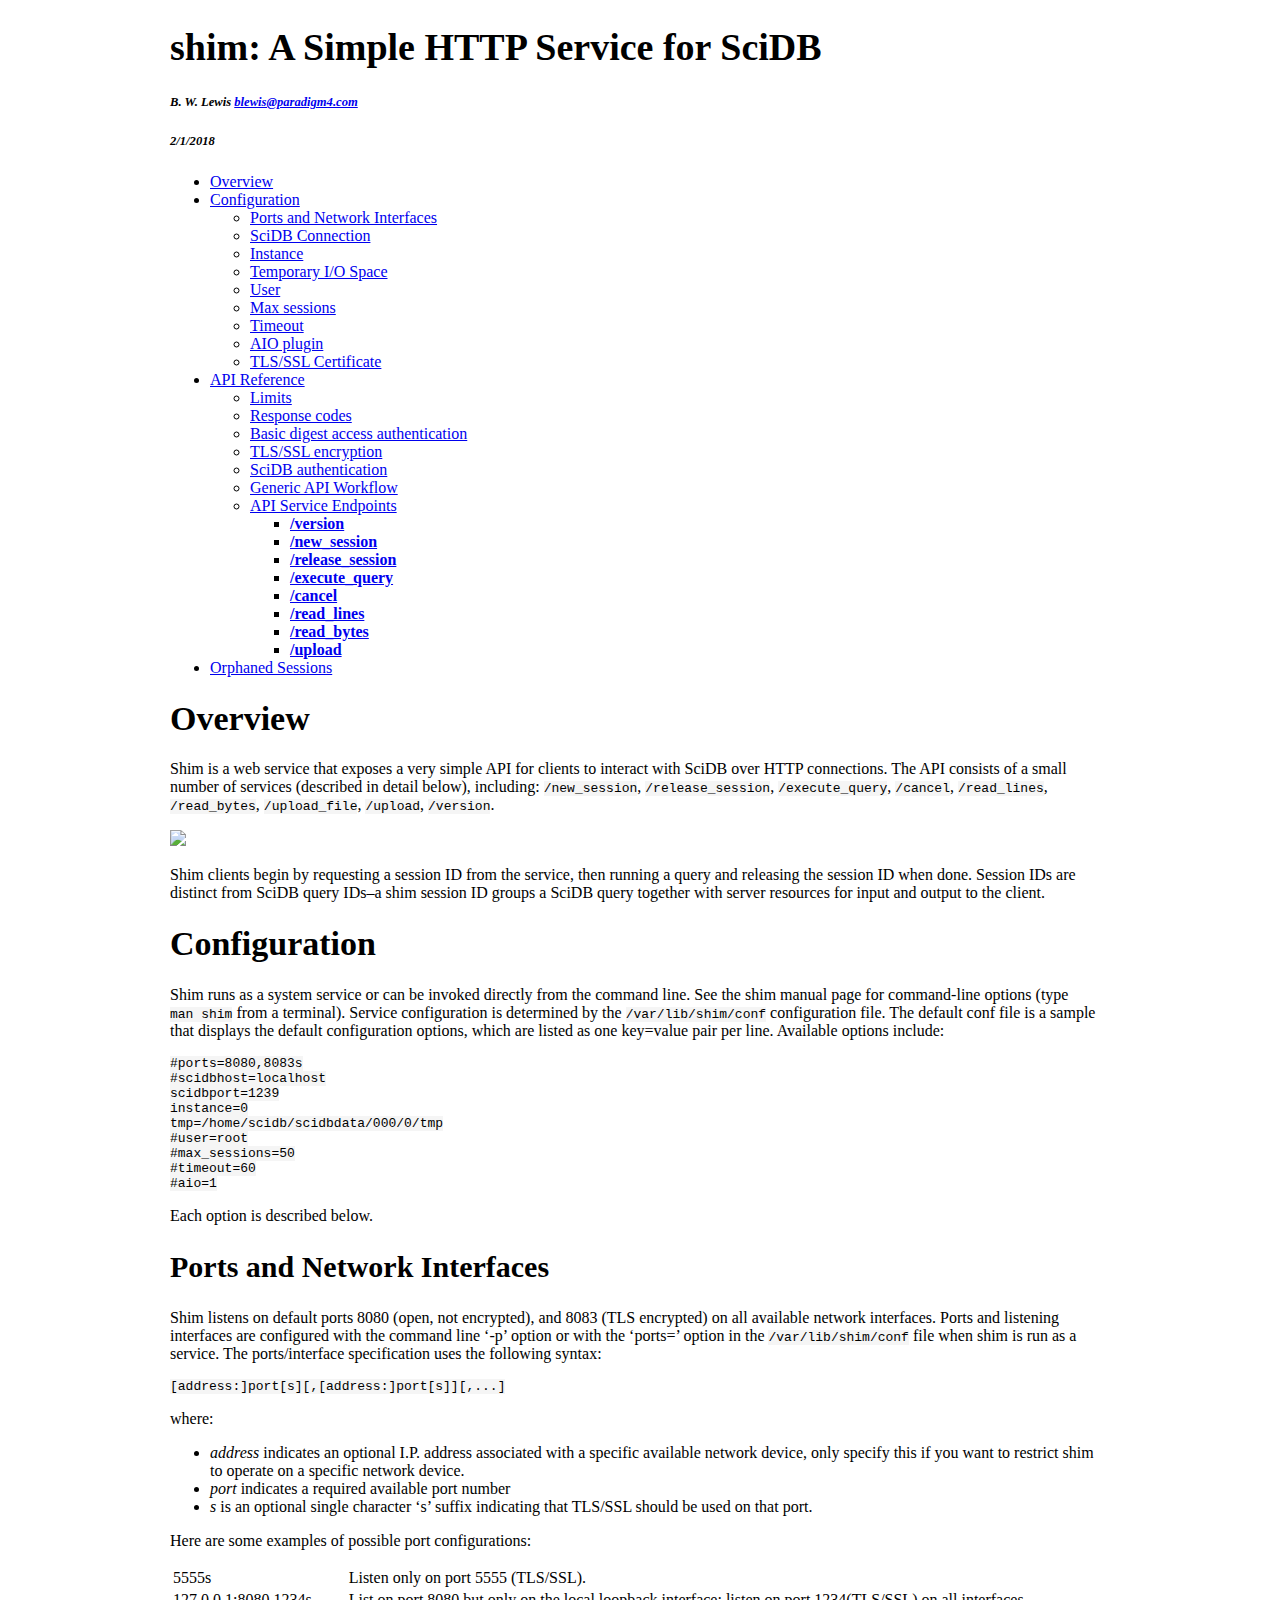
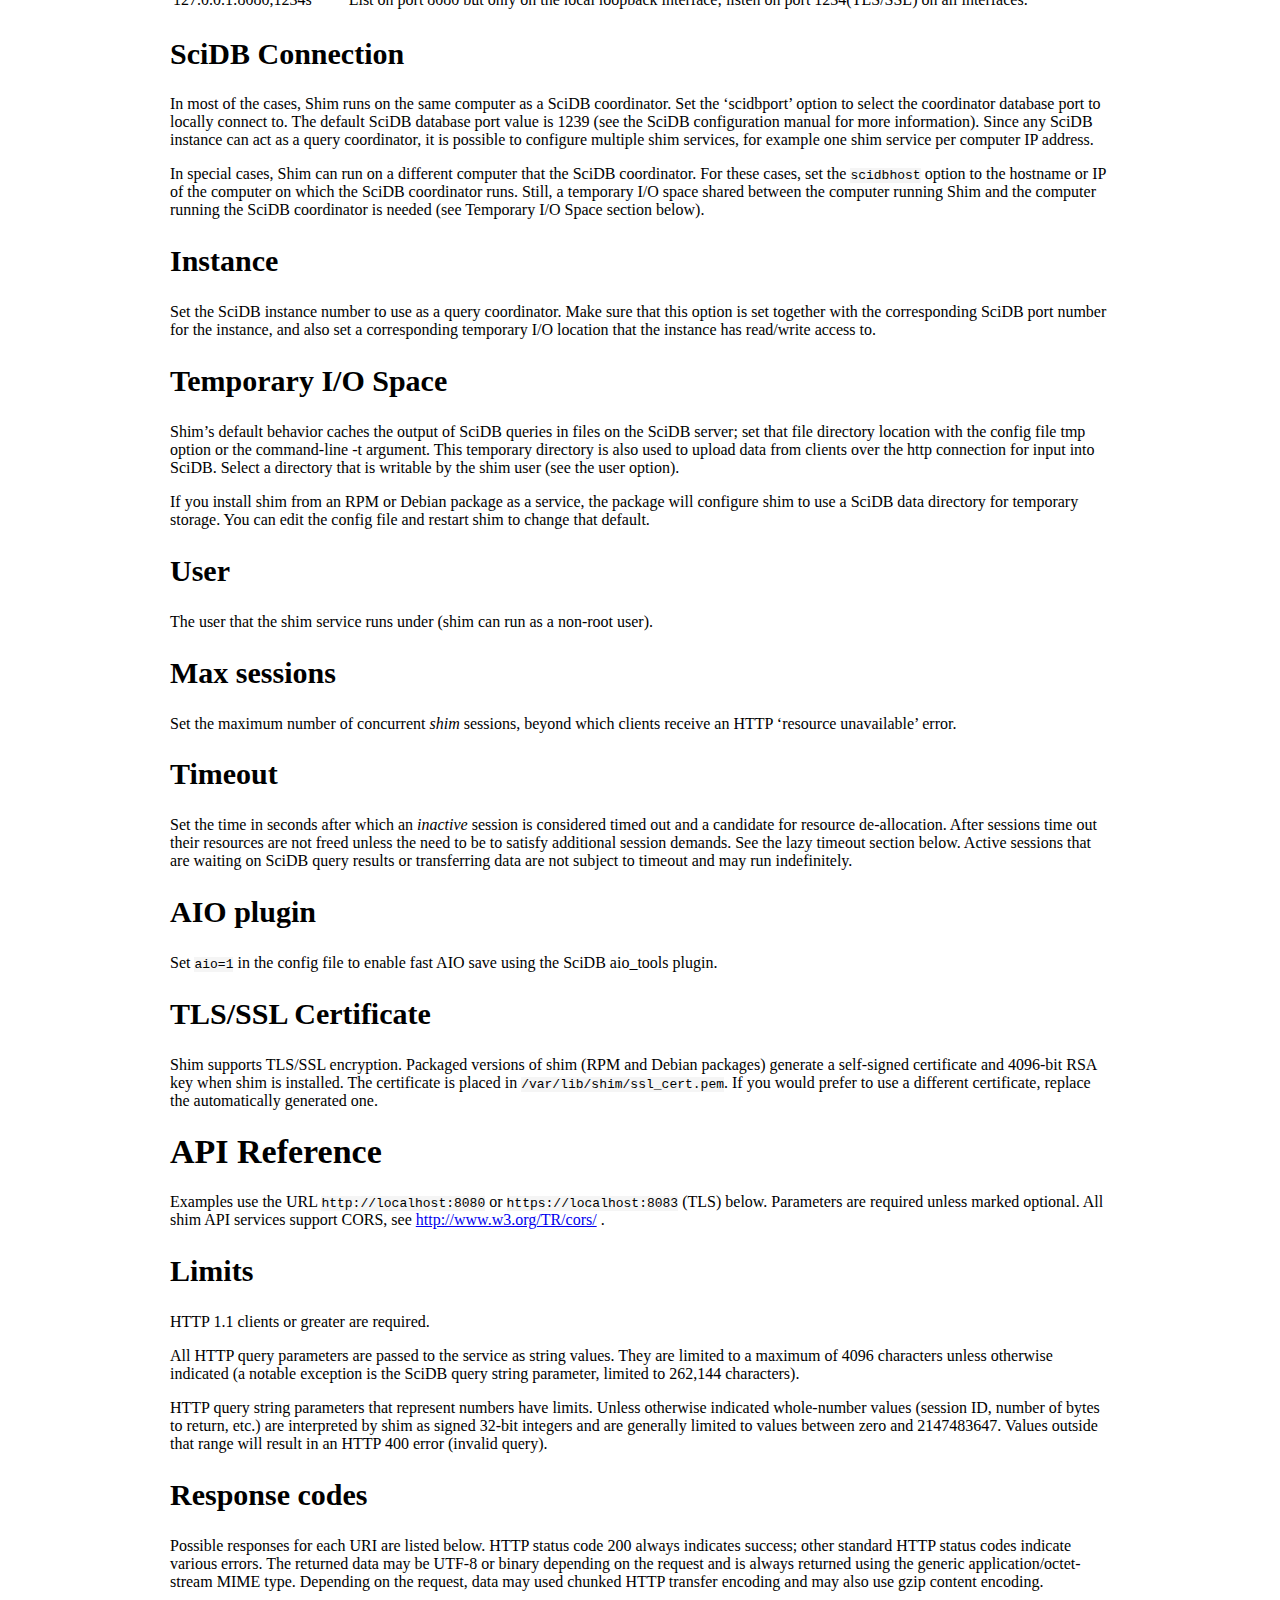
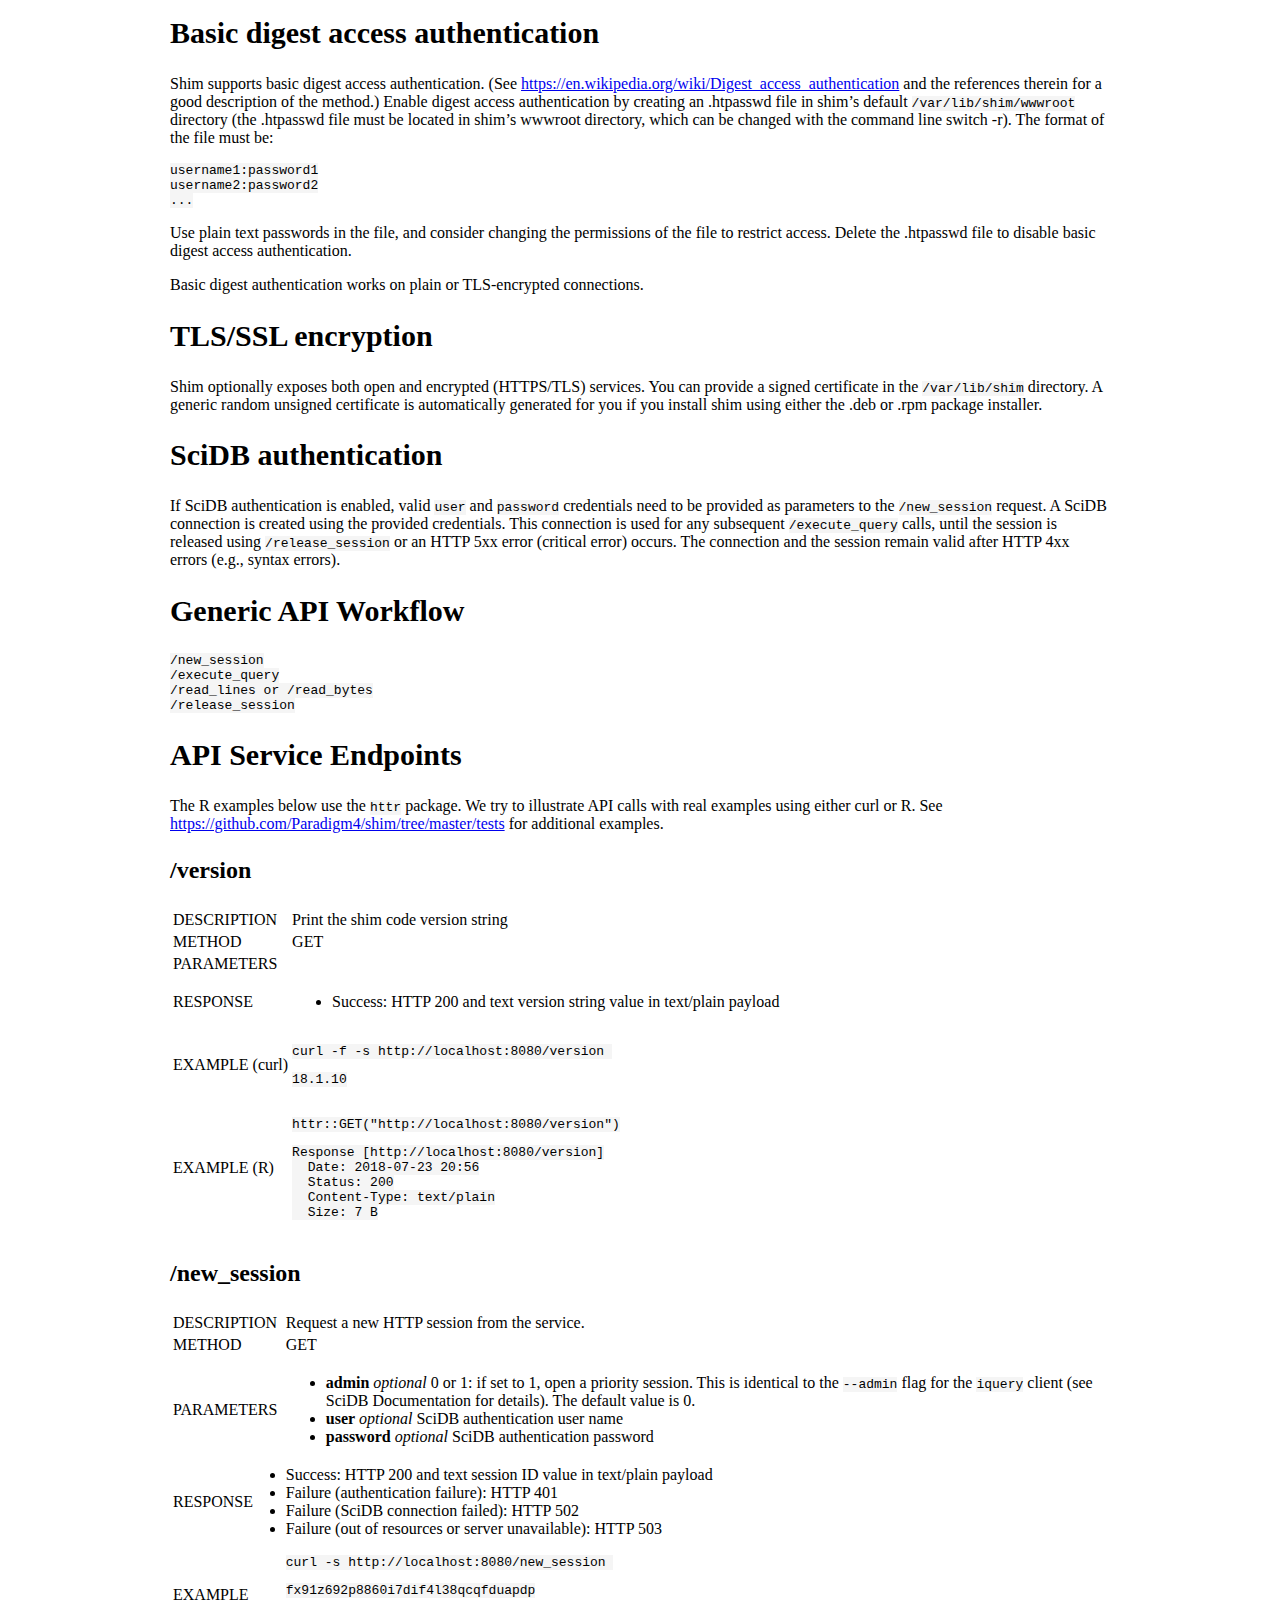
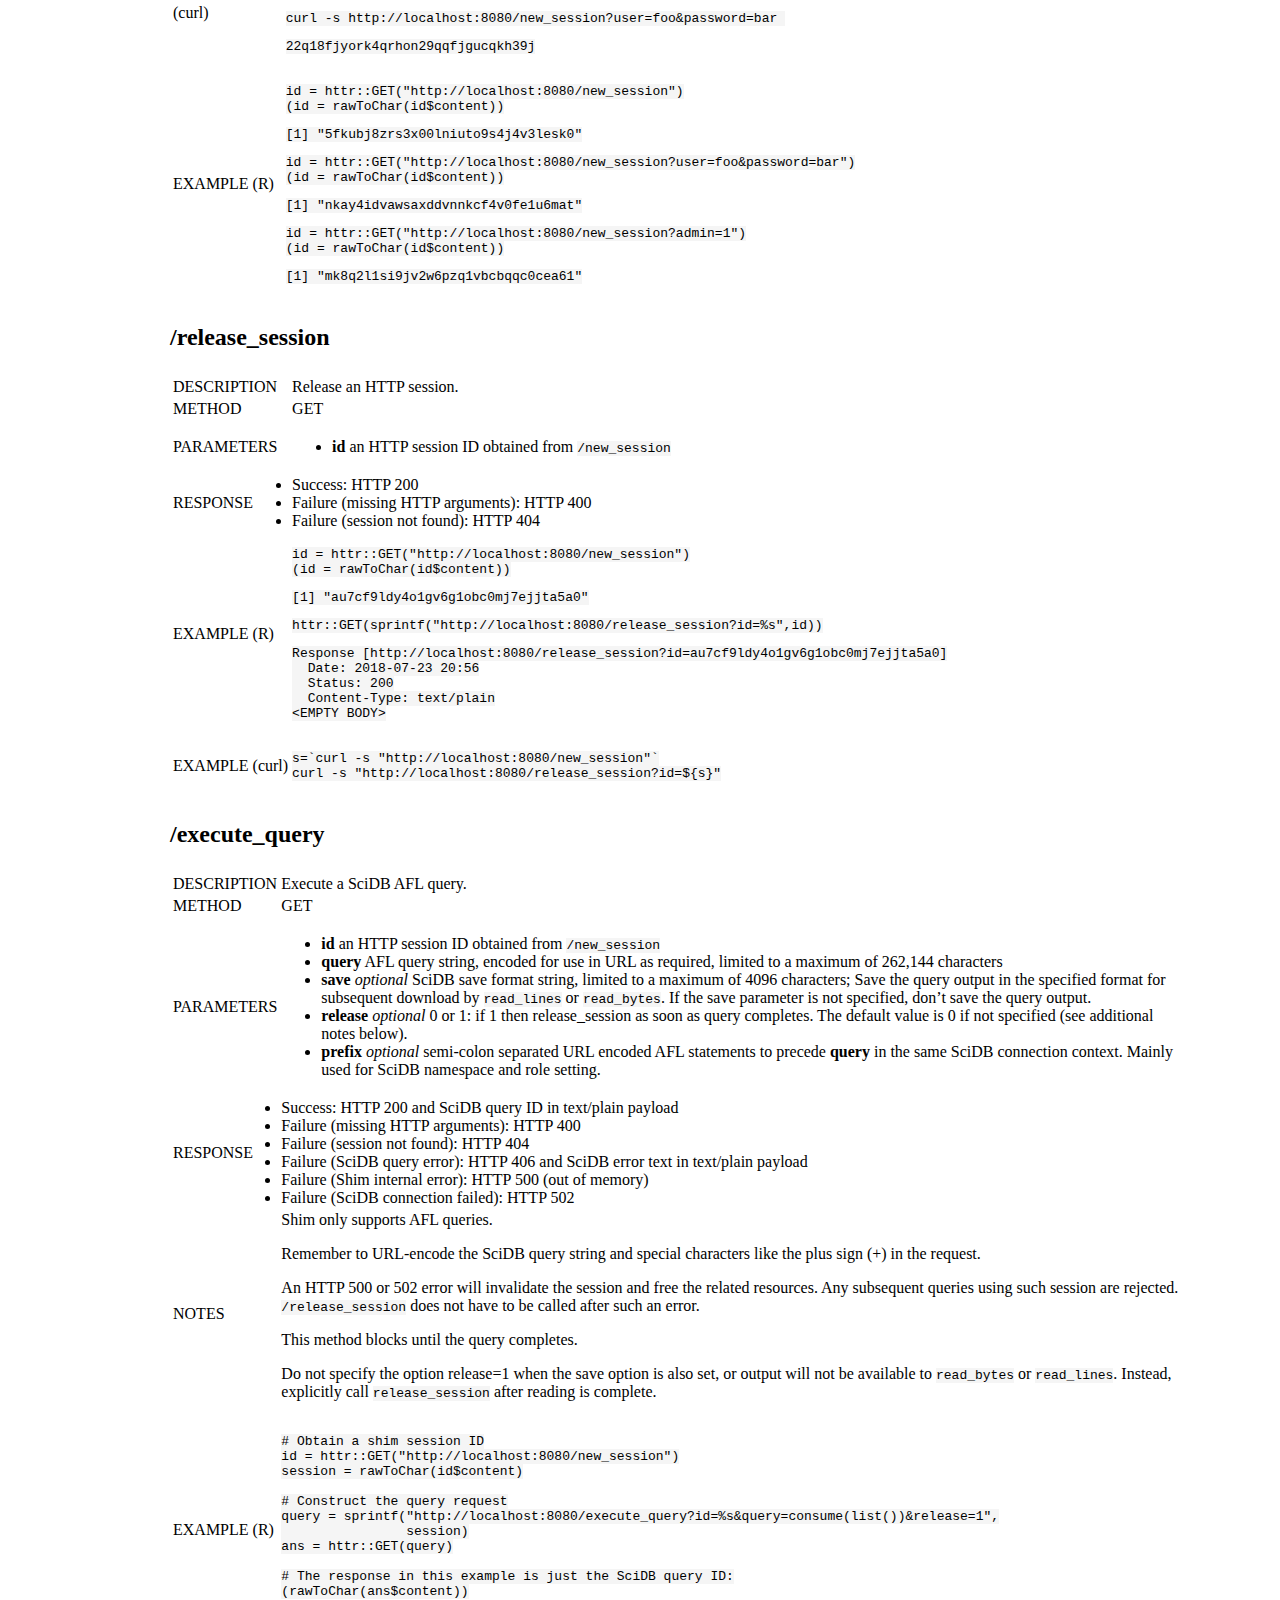
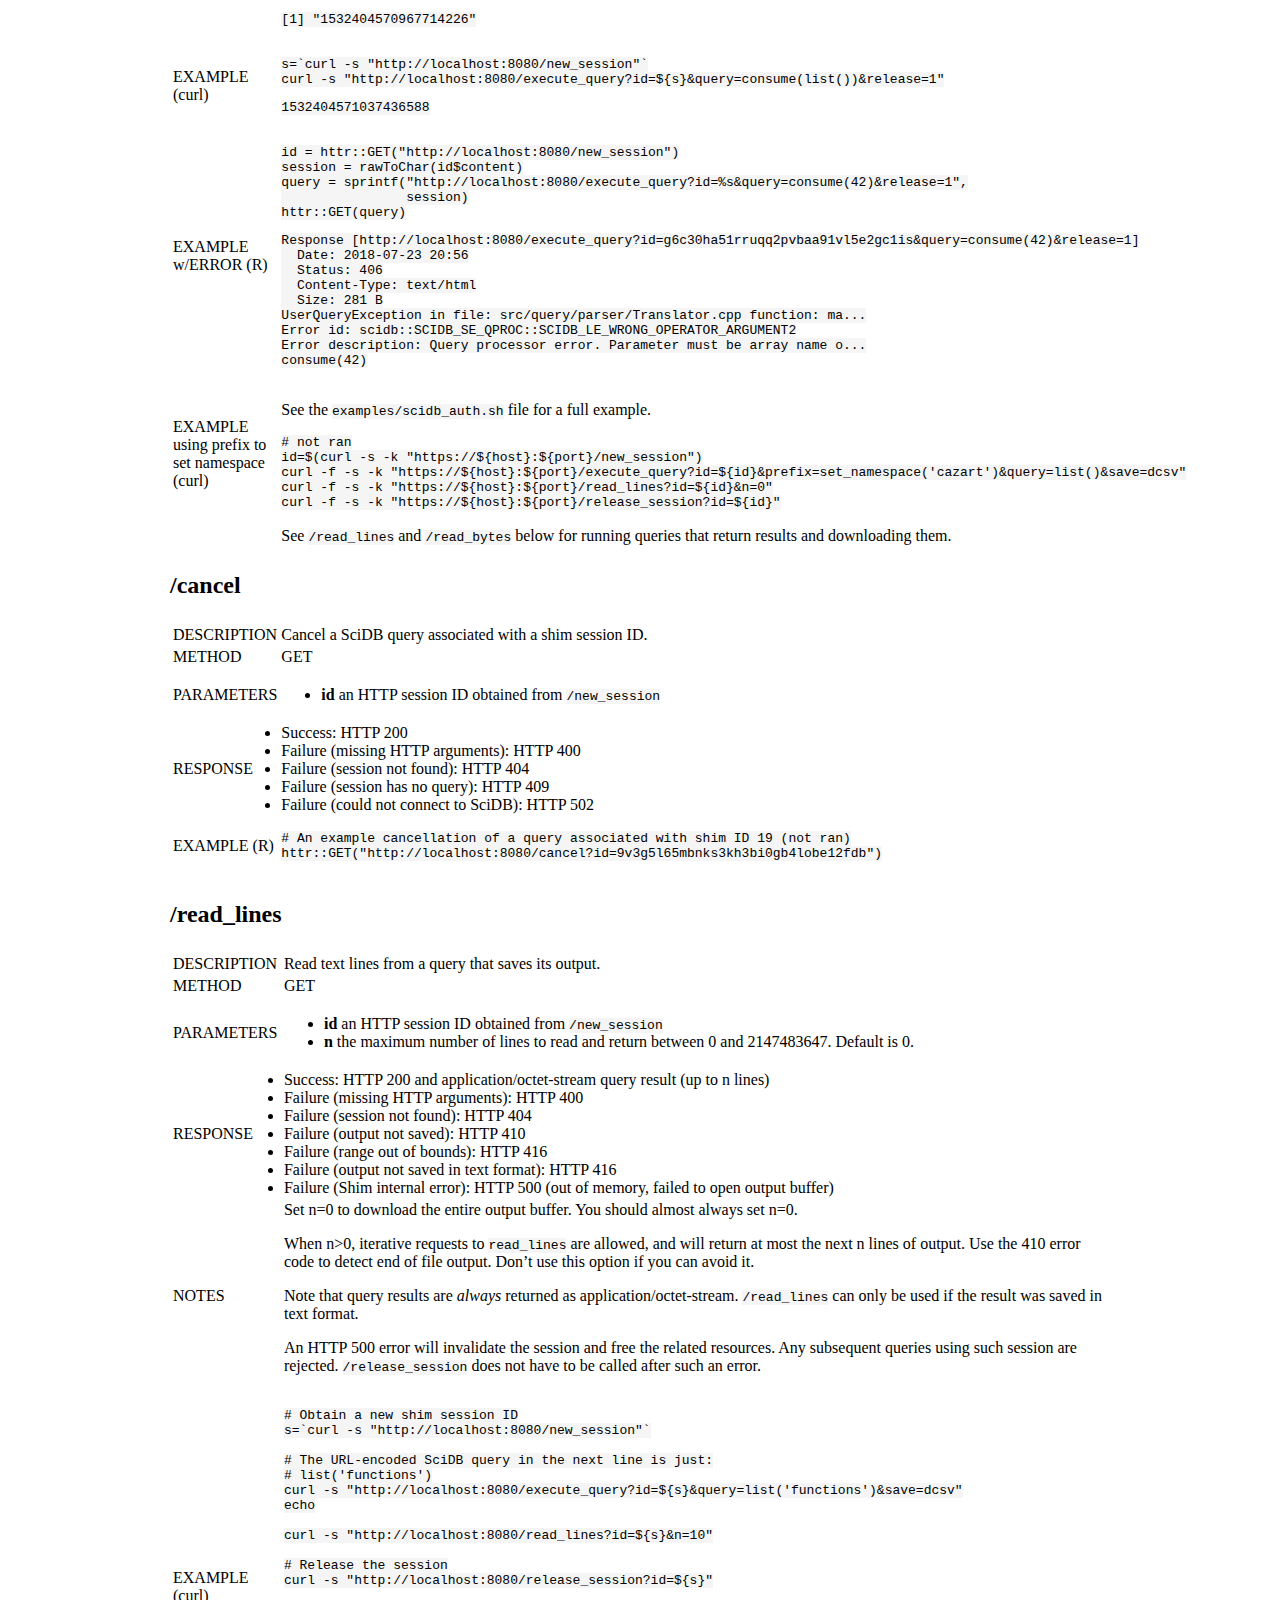
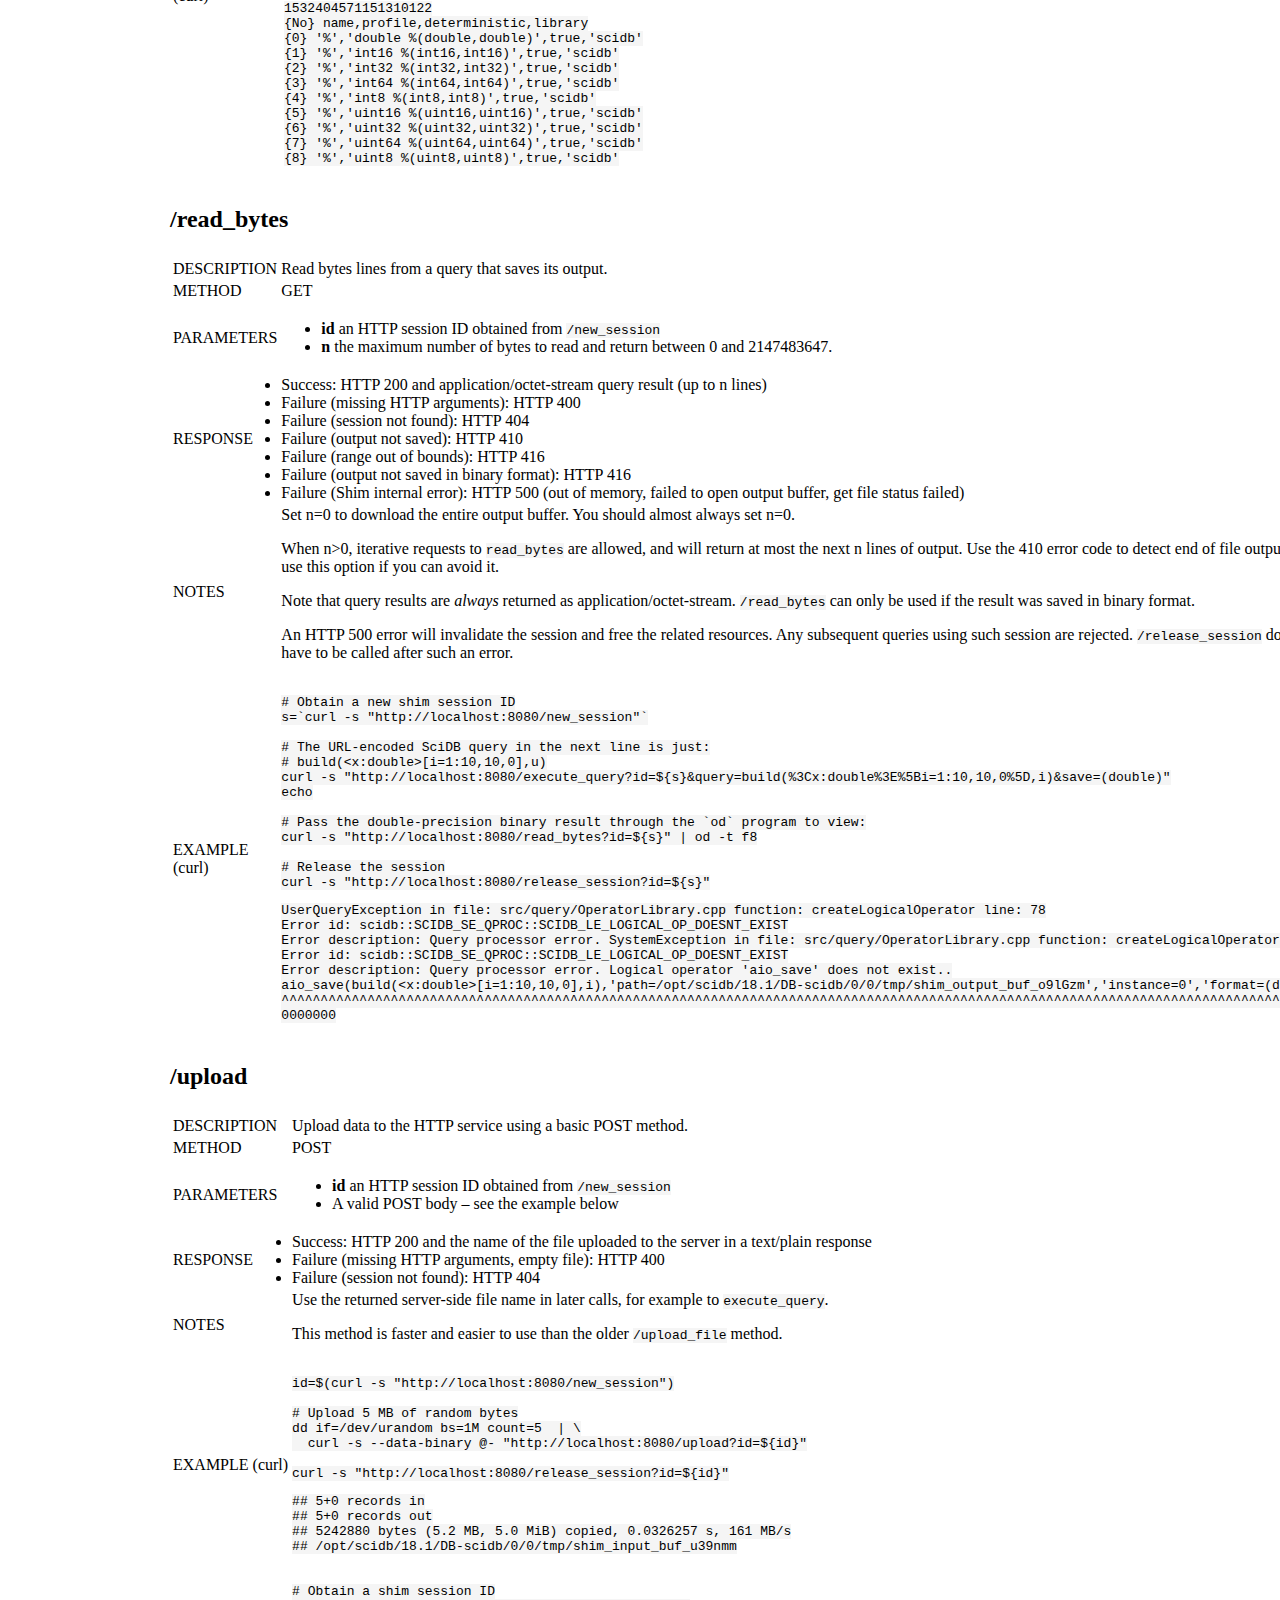
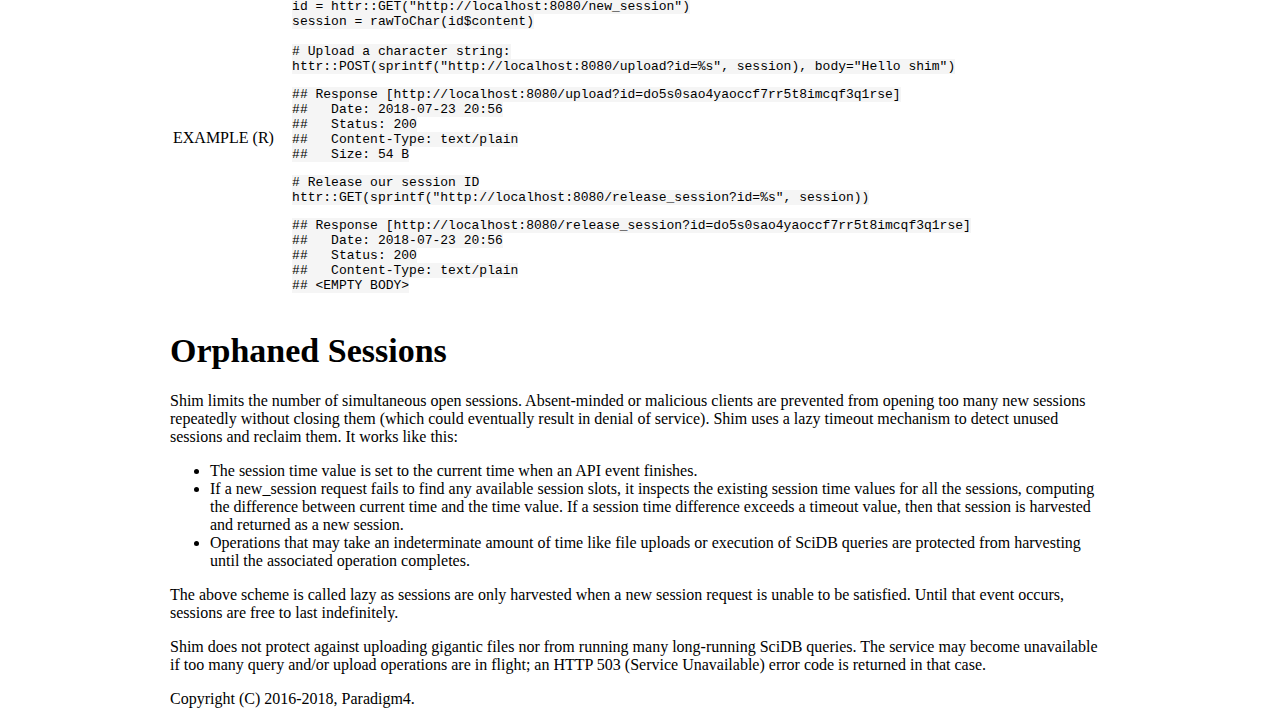
==== docs/help.html @ 9c177920 "Make formatting consistent - regenerate docs" ====
<!DOCTYPE html>

<html xmlns="http://www.w3.org/1999/xhtml">

<head>

<meta charset="utf-8" />
<meta http-equiv="Content-Type" content="text/html; charset=utf-8" />
<meta name="generator" content="pandoc" />




<title>shim: A Simple HTTP Service for SciDB</title>

<script src="help_files/jquery-1.11.3/jquery.min.js"></script>
<meta name="viewport" content="width=device-width, initial-scale=1" />
<link href="help_files/bootstrap-3.3.5/css/bootstrap.min.css" rel="stylesheet" />
<script src="help_files/bootstrap-3.3.5/js/bootstrap.min.js"></script>
<script src="help_files/bootstrap-3.3.5/shim/html5shiv.min.js"></script>
<script src="help_files/bootstrap-3.3.5/shim/respond.min.js"></script>
<script src="help_files/navigation-1.1/tabsets.js"></script>
<link href="help_files/highlightjs-9.12.0/default.css" rel="stylesheet" />
<script src="help_files/highlightjs-9.12.0/highlight.js"></script>

<style type="text/css">code{white-space: pre;}</style>
<style type="text/css">
  pre:not([class]) {
    background-color: white;
  }
</style>
<script type="text/javascript">
if (window.hljs) {
  hljs.configure({languages: []});
  hljs.initHighlightingOnLoad();
  if (document.readyState && document.readyState === "complete") {
    window.setTimeout(function() { hljs.initHighlighting(); }, 0);
  }
}
</script>



<style type="text/css">
h1 {
  font-size: 34px;
}
h1.title {
  font-size: 38px;
}
h2 {
  font-size: 30px;
}
h3 {
  font-size: 24px;
}
h4 {
  font-size: 18px;
}
h5 {
  font-size: 16px;
}
h6 {
  font-size: 12px;
}
.table th:not([align]) {
  text-align: left;
}
</style>

<link rel="stylesheet" href="shimstyle.css" type="text/css" />

</head>

<body>

<style type = "text/css">
.main-container {
  max-width: 940px;
  margin-left: auto;
  margin-right: auto;
}
code {
  color: inherit;
  background-color: rgba(0, 0, 0, 0.04);
}
img {
  max-width:100%;
  height: auto;
}
.tabbed-pane {
  padding-top: 12px;
}
.html-widget {
  margin-bottom: 20px;
}
button.code-folding-btn:focus {
  outline: none;
}
</style>



<div class="container-fluid main-container">

<!-- tabsets -->
<script>
$(document).ready(function () {
  window.buildTabsets("TOC");
});
</script>

<!-- code folding -->






<div class="fluid-row" id="header">



<h1 class="title toc-ignore">shim: A Simple HTTP Service for SciDB</h1>
<h4 class="author"><em><div style="font-size: 0.7em">
B. W. Lewis <a href="mailto:blewis@paradigm4.com">blewis@paradigm4.com</a>
</div></em></h4>
<h4 class="date"><em><div style="font-size: 0.7em">
2/1/2018
</div></em></h4>

</div>

<div id="TOC">
<ul>
<li><a href="#overview">Overview</a></li>
<li><a href="#configuration">Configuration</a><ul>
<li><a href="#ports-and-network-interfaces">Ports and Network Interfaces</a></li>
<li><a href="#scidb-connection">SciDB Connection</a></li>
<li><a href="#instance">Instance</a></li>
<li><a href="#temporary-io-space">Temporary I/O Space</a></li>
<li><a href="#user">User</a></li>
<li><a href="#max-sessions">Max sessions</a></li>
<li><a href="#timeout">Timeout</a></li>
<li><a href="#aio-plugin">AIO plugin</a></li>
<li><a href="#tlsssl-certificate">TLS/SSL Certificate</a></li>
</ul></li>
<li><a href="#api-reference">API Reference</a><ul>
<li><a href="#limits">Limits</a></li>
<li><a href="#response-codes">Response codes</a></li>
<li><a href="#basic-digest-access-authentication">Basic digest access authentication</a></li>
<li><a href="#tlsssl-encryption">TLS/SSL encryption</a></li>
<li><a href="#scidb-authentication">SciDB authentication</a></li>
<li><a href="#generic-api-workflow">Generic API Workflow</a></li>
<li><a href="#api-service-endpoints">API Service Endpoints</a><ul>
<li><a href="#version"><strong>/version</strong></a></li>
<li><a href="#new_session"><strong>/new_session</strong></a></li>
<li><a href="#release_session"><strong>/release_session</strong></a></li>
<li><a href="#execute_query"><strong>/execute_query</strong></a></li>
<li><a href="#cancel"><strong>/cancel</strong></a></li>
<li><a href="#read_lines"><strong>/read_lines</strong></a></li>
<li><a href="#read_bytes"><strong>/read_bytes</strong></a></li>
<li><a href="#upload"><strong>/upload</strong></a></li>
</ul></li>
</ul></li>
<li><a href="#orphaned-sessions">Orphaned Sessions</a></li>
</ul>
</div>

<div id="overview" class="section level1">
<h1>Overview</h1>
<p>Shim is a web service that exposes a very simple API for clients to interact with SciDB over HTTP connections. The API consists of a small number of services (described in detail below), including: <code>/new_session</code>, <code>/release_session</code>, <code>/execute_query</code>, <code>/cancel</code>, <code>/read_lines</code>, <code>/read_bytes</code>, <code>/upload_file</code>, <code>/upload</code>, <code>/version</code>.</p>
<p><img src="help_files/figure-html/unnamed-chunk-1-1.png" width="672" /></p>
<p>Shim clients begin by requesting a session ID from the service, then running a query and releasing the session ID when done. Session IDs are distinct from SciDB query IDs–a shim session ID groups a SciDB query together with server resources for input and output to the client.</p>
</div>
<div id="configuration" class="section level1">
<h1>Configuration</h1>
<p>Shim runs as a system service or can be invoked directly from the command line. See the shim manual page for command-line options (type <code>man shim</code> from a terminal). Service configuration is determined by the <code>/var/lib/shim/conf</code> configuration file. The default conf file is a sample that displays the default configuration options, which are listed as one key=value pair per line. Available options include:</p>
<pre><code>#ports=8080,8083s
#scidbhost=localhost
scidbport=1239
instance=0
tmp=/home/scidb/scidbdata/000/0/tmp
#user=root
#max_sessions=50
#timeout=60
#aio=1</code></pre>
<p>Each option is described below.</p>
<div id="ports-and-network-interfaces" class="section level2">
<h2>Ports and Network Interfaces</h2>
<p>Shim listens on default ports 8080 (open, not encrypted), and 8083 (TLS encrypted) on all available network interfaces. Ports and listening interfaces are configured with the command line ‘-p’ option or with the ‘ports=’ option in the <code>/var/lib/shim/conf</code> file when shim is run as a service. The ports/interface specification uses the following syntax:</p>
<pre><code>[address:]port[s][,[address:]port[s]][,...]</code></pre>
<p>where:</p>
<ul>
<li><em>address</em> indicates an optional I.P. address associated with a specific available network device, only specify this if you want to restrict shim to operate on a specific network device.</li>
<li><em>port</em> indicates a required available port number</li>
<li><em>s</em> is an optional single character ‘s’ suffix indicating that TLS/SSL should be used on that port.</li>
</ul>
<p>Here are some examples of possible port configurations:</p>
<table>
<tr>
<td>
5555s
<td style='padding-left:30px;'>
<td>
Listen only on port 5555 (TLS/SSL).
<tr>
<td>
127.0.0.1:8080,1234s
<td>
<td>
List on port 8080 but only on the local loopback interface; listen on port 1234(TLS/SSL) on all interfaces.
</table>
</div>
<div id="scidb-connection" class="section level2">
<h2>SciDB Connection</h2>
<p>In most of the cases, Shim runs on the same computer as a SciDB coordinator. Set the ‘scidbport’ option to select the coordinator database port to locally connect to. The default SciDB database port value is 1239 (see the SciDB configuration manual for more information). Since any SciDB instance can act as a query coordinator, it is possible to configure multiple shim services, for example one shim service per computer IP address.</p>
<p>In special cases, Shim can run on a different computer that the SciDB coordinator. For these cases, set the <code>scidbhost</code> option to the hostname or IP of the computer on which the SciDB coordinator runs. Still, a temporary I/O space shared between the computer running Shim and the computer running the SciDB coordinator is needed (see Temporary I/O Space section below).</p>
</div>
<div id="instance" class="section level2">
<h2>Instance</h2>
<p>Set the SciDB instance number to use as a query coordinator. Make sure that this option is set together with the corresponding SciDB port number for the instance, and also set a corresponding temporary I/O location that the instance has read/write access to.</p>
</div>
<div id="temporary-io-space" class="section level2">
<h2>Temporary I/O Space</h2>
<p>Shim’s default behavior caches the output of SciDB queries in files on the SciDB server; set that file directory location with the config file tmp option or the command-line -t argument. This temporary directory is also used to upload data from clients over the http connection for input into SciDB. Select a directory that is writable by the shim user (see the user option).</p>
<p>If you install shim from an RPM or Debian package as a service, the package will configure shim to use a SciDB data directory for temporary storage. You can edit the config file and restart shim to change that default.</p>
</div>
<div id="user" class="section level2">
<h2>User</h2>
<p>The user that the shim service runs under (shim can run as a non-root user).</p>
</div>
<div id="max-sessions" class="section level2">
<h2>Max sessions</h2>
<p>Set the maximum number of concurrent <em>shim</em> sessions, beyond which clients receive an HTTP ‘resource unavailable’ error.</p>
</div>
<div id="timeout" class="section level2">
<h2>Timeout</h2>
<p>Set the time in seconds after which an <em>inactive</em> session is considered timed out and a candidate for resource de-allocation. After sessions time out their resources are not freed unless the need to be to satisfy additional session demands. See the lazy timeout section below. Active sessions that are waiting on SciDB query results or transferring data are not subject to timeout and may run indefinitely.</p>
</div>
<div id="aio-plugin" class="section level2">
<h2>AIO plugin</h2>
<p>Set <code>aio=1</code> in the config file to enable fast AIO save using the SciDB aio_tools plugin.</p>
</div>
<div id="tlsssl-certificate" class="section level2">
<h2>TLS/SSL Certificate</h2>
<p>Shim supports TLS/SSL encryption. Packaged versions of shim (RPM and Debian packages) generate a self-signed certificate and 4096-bit RSA key when shim is installed. The certificate is placed in <code>/var/lib/shim/ssl_cert.pem</code>. If you would prefer to use a different certificate, replace the automatically generated one.</p>
</div>
</div>
<div id="api-reference" class="section level1">
<h1>API Reference</h1>
<p>Examples use the URL <code>http://localhost:8080</code> or <code>https://localhost:8083</code> (TLS) below. Parameters are required unless marked optional. All shim API services support CORS, see <a href="http://www.w3.org/TR/cors/" class="uri">http://www.w3.org/TR/cors/</a> .</p>
<div id="limits" class="section level2">
<h2>Limits</h2>
<p>HTTP 1.1 clients or greater are required.</p>
<p>All HTTP query parameters are passed to the service as string values. They are limited to a maximum of 4096 characters unless otherwise indicated (a notable exception is the SciDB query string parameter, limited to 262,144 characters).</p>
<p>HTTP query string parameters that represent numbers have limits. Unless otherwise indicated whole-number values (session ID, number of bytes to return, etc.) are interpreted by shim as signed 32-bit integers and are generally limited to values between zero and 2147483647. Values outside that range will result in an HTTP 400 error (invalid query).</p>
</div>
<div id="response-codes" class="section level2">
<h2>Response codes</h2>
<p>Possible responses for each URI are listed below. HTTP status code 200 always indicates success; other standard HTTP status codes indicate various errors. The returned data may be UTF-8 or binary depending on the request and is always returned using the generic application/octet-stream MIME type. Depending on the request, data may used chunked HTTP transfer encoding and may also use gzip content encoding.</p>
</div>
<div id="basic-digest-access-authentication" class="section level2">
<h2>Basic digest access authentication</h2>
<p>Shim supports basic digest access authentication. (See <a href="https://en.wikipedia.org/wiki/Digest_access_authentication" class="uri">https://en.wikipedia.org/wiki/Digest_access_authentication</a> and the references therein for a good description of the method.) Enable digest access authentication by creating an .htpasswd file in shim’s default <code>/var/lib/shim/wwwroot</code> directory (the .htpasswd file must be located in shim’s wwwroot directory, which can be changed with the command line switch -r). The format of the file must be:</p>
<pre><code>username1:password1
username2:password2
...</code></pre>
<p>Use plain text passwords in the file, and consider changing the permissions of the file to restrict access. Delete the .htpasswd file to disable basic digest access authentication.</p>
<p>Basic digest authentication works on plain or TLS-encrypted connections.</p>
</div>
<div id="tlsssl-encryption" class="section level2">
<h2>TLS/SSL encryption</h2>
<p>Shim optionally exposes both open and encrypted (HTTPS/TLS) services. You can provide a signed certificate in the <code>/var/lib/shim</code> directory. A generic random unsigned certificate is automatically generated for you if you install shim using either the .deb or .rpm package installer.</p>
</div>
<div id="scidb-authentication" class="section level2">
<h2>SciDB authentication</h2>
<p>If SciDB authentication is enabled, valid <code>user</code> and <code>password</code> credentials need to be provided as parameters to the <code>/new_session</code> request. A SciDB connection is created using the provided credentials. This connection is used for any subsequent <code>/execute_query</code> calls, until the session is released using <code>/release_session</code> or an HTTP 5xx error (critical error) occurs. The connection and the session remain valid after HTTP 4xx errors (e.g., syntax errors).</p>
</div>
<div id="generic-api-workflow" class="section level2">
<h2>Generic API Workflow</h2>
<pre><code>/new_session
/execute_query
/read_lines or /read_bytes
/release_session</code></pre>
</div>
<div id="api-service-endpoints" class="section level2">
<h2>API Service Endpoints</h2>
<p>The R examples below use the <code>httr</code> package. We try to illustrate API calls with real examples using either curl or R. See <a href="https://github.com/Paradigm4/shim/tree/master/tests" class="uri">https://github.com/Paradigm4/shim/tree/master/tests</a> for additional examples.</p>
<div id="version" class="section level3">
<h3><strong>/version</strong></h3>
<table>
<tr>
<td>
DESCRIPTION
<td>
Print the shim code version string
<tr>
<td>
METHOD
<td>
GET
<tr>
<td>
PARAMETERS
<tr>
<td>
RESPONSE
<td>
<ul>
<li>Success: HTTP 200 and text version string value in text/plain payload
<tr>
<td>
EXAMPLE (curl)
<td></li>
</ul>
<pre class="bash"><code>curl -f -s http://localhost:8080/version </code></pre>
<pre><code>18.1.10</code></pre>
<tr>
<td>
EXAMPLE (R)
<td>
<pre class="r"><code>httr::GET(&quot;http://localhost:8080/version&quot;)</code></pre>
<pre><code>Response [http://localhost:8080/version]
  Date: 2018-07-23 20:56
  Status: 200
  Content-Type: text/plain
  Size: 7 B</code></pre>
</table>
</div>
<div id="new_session" class="section level3">
<h3><strong>/new_session</strong></h3>
<table>
<tr>
<td>
DESCRIPTION
<td>
Request a new HTTP session from the service.
<tr>
<td>
METHOD
<td>
GET
<tr>
<td>
PARAMETERS
<td>
<ul>
<li><strong>admin</strong> <em>optional</em> 0 or 1: if set to 1, open a priority session. This is identical to the <code>--admin</code> flag for the <code>iquery</code> client (see SciDB Documentation for details). The default value is 0.</li>
<li><strong>user</strong> <em>optional</em> SciDB authentication user name</li>
<li><strong>password</strong> <em>optional</em> SciDB authentication password
<tr>
<td>
RESPONSE
<td></li>
<li>Success: HTTP 200 and text session ID value in text/plain payload</li>
<li>Failure (authentication failure): HTTP 401</li>
<li>Failure (SciDB connection failed): HTTP 502</li>
<li>Failure (out of resources or server unavailable): HTTP 503
<tr>
<td>
EXAMPLE (curl)
<td></li>
</ul>
<pre class="bash"><code>curl -s http://localhost:8080/new_session </code></pre>
<pre><code>fx91z692p8860i7dif4l38qcqfduapdp</code></pre>
<pre class="bash"><code>curl -s http://localhost:8080/new_session?user=foo&amp;password=bar </code></pre>
<pre><code>22q18fjyork4qrhon29qqfjgucqkh39j</code></pre>
<tr>
<td>
EXAMPLE (R)
<td>
<pre class="r"><code>id = httr::GET(&quot;http://localhost:8080/new_session&quot;)
(id = rawToChar(id$content))</code></pre>
<pre><code>[1] &quot;5fkubj8zrs3x00lniuto9s4j4v3lesk0&quot;</code></pre>
<pre class="r"><code>id = httr::GET(&quot;http://localhost:8080/new_session?user=foo&amp;password=bar&quot;)
(id = rawToChar(id$content))</code></pre>
<pre><code>[1] &quot;nkay4idvawsaxddvnnkcf4v0fe1u6mat&quot;</code></pre>
<pre class="r"><code>id = httr::GET(&quot;http://localhost:8080/new_session?admin=1&quot;)
(id = rawToChar(id$content))</code></pre>
<pre><code>[1] &quot;mk8q2l1si9jv2w6pzq1vbcbqqc0cea61&quot;</code></pre>
</table>
</div>
<div id="release_session" class="section level3">
<h3><strong>/release_session</strong></h3>
<table>
<tr>
<td>
DESCRIPTION
<td>
Release an HTTP session.
<tr>
<td>
METHOD
<td>
GET
<tr>
<td>
PARAMETERS
<td>
<ul>
<li><strong>id</strong> an HTTP session ID obtained from <code>/new_session</code>
<tr>
<td>
RESPONSE
<td></li>
<li>Success: HTTP 200</li>
<li>Failure (missing HTTP arguments): HTTP 400</li>
<li>Failure (session not found): HTTP 404
<tr>
<td>
EXAMPLE (R)
<td></li>
</ul>
<pre class="r"><code>id = httr::GET(&quot;http://localhost:8080/new_session&quot;)
(id = rawToChar(id$content))</code></pre>
<pre><code>[1] &quot;au7cf9ldy4o1gv6g1obc0mj7ejjta5a0&quot;</code></pre>
<pre class="r"><code>httr::GET(sprintf(&quot;http://localhost:8080/release_session?id=%s&quot;,id))</code></pre>
<pre><code>Response [http://localhost:8080/release_session?id=au7cf9ldy4o1gv6g1obc0mj7ejjta5a0]
  Date: 2018-07-23 20:56
  Status: 200
  Content-Type: text/plain
&lt;EMPTY BODY&gt;</code></pre>
<tr>
<td>
EXAMPLE (curl)
<td>
<pre class="bash"><code>s=`curl -s &quot;http://localhost:8080/new_session&quot;`
curl -s &quot;http://localhost:8080/release_session?id=${s}&quot;</code></pre>
</table>
</div>
<div id="execute_query" class="section level3">
<h3><strong>/execute_query</strong></h3>
<table>
<tr>
<td>
DESCRIPTION
<td>
Execute a SciDB AFL query.
<tr>
<td>
METHOD
<td>
GET
<tr>
<td>
PARAMETERS
<td>
<ul>
<li><strong>id</strong> an HTTP session ID obtained from <code>/new_session</code></li>
<li><strong>query</strong> AFL query string, encoded for use in URL as required, limited to a maximum of 262,144 characters</li>
<li><strong>save</strong> <em>optional</em> SciDB save format string, limited to a maximum of 4096 characters; Save the query output in the specified format for subsequent download by <code>read_lines</code> or <code>read_bytes</code>. If the save parameter is not specified, don’t save the query output.</li>
<li><strong>release</strong> <em>optional</em> 0 or 1: if 1 then release_session as soon as query completes. The default value is 0 if not specified (see additional notes below).</li>
<li><strong>prefix</strong> <em>optional</em> semi-colon separated URL encoded AFL statements to precede <strong>query</strong> in the same SciDB connection context. Mainly used for SciDB namespace and role setting.
<tr>
<td>
RESPONSE
<td></li>
<li>Success: HTTP 200 and SciDB query ID in text/plain payload</li>
<li>Failure (missing HTTP arguments): HTTP 400</li>
<li>Failure (session not found): HTTP 404</li>
<li>Failure (SciDB query error): HTTP 406 and SciDB error text in text/plain payload</li>
<li>Failure (Shim internal error): HTTP 500 (out of memory)</li>
<li>Failure (SciDB connection failed): HTTP 502
<tr>
<td>
NOTES
<td>
Shim only supports AFL queries.
<p>
Remember to URL-encode the SciDB query string and special characters like the plus sign (+) in the request.
<p>
An HTTP 500 or 502 error will invalidate the session and free the related resources. Any subsequent queries using such session are rejected. <code>/release_session</code> does not have to be called after such an error.
<p>
This method blocks until the query completes.
<p>
Do not specify the option release=1 when the save option is also set, or output will not be available to <code>read_bytes</code> or <code>read_lines</code>. Instead, explicitly call <code>release_session</code> after reading is complete.
<tr>
<td>
EXAMPLE (R)
<td></li>
</ul>
<pre class="r"><code># Obtain a shim session ID
id = httr::GET(&quot;http://localhost:8080/new_session&quot;)
session = rawToChar(id$content)

# Construct the query request
query = sprintf(&quot;http://localhost:8080/execute_query?id=%s&amp;query=consume(list())&amp;release=1&quot;,
                session)
ans = httr::GET(query)

# The response in this example is just the SciDB query ID:
(rawToChar(ans$content))</code></pre>
<pre><code>[1] &quot;1532404570967714226&quot;</code></pre>
<tr>
<td>
EXAMPLE (curl)
<td>
<pre class="bash"><code>s=`curl -s &quot;http://localhost:8080/new_session&quot;`
curl -s &quot;http://localhost:8080/execute_query?id=${s}&amp;query=consume(list())&amp;release=1&quot;</code></pre>
<pre><code>1532404571037436588</code></pre>
<tr>
<td>
EXAMPLE w/ERROR (R)
<td>
<pre class="r"><code>id = httr::GET(&quot;http://localhost:8080/new_session&quot;)
session = rawToChar(id$content)
query = sprintf(&quot;http://localhost:8080/execute_query?id=%s&amp;query=consume(42)&amp;release=1&quot;,
                session)
httr::GET(query)</code></pre>
<pre><code>Response [http://localhost:8080/execute_query?id=g6c30ha51rruqq2pvbaa91vl5e2gc1is&amp;query=consume(42)&amp;release=1]
  Date: 2018-07-23 20:56
  Status: 406
  Content-Type: text/html
  Size: 281 B
UserQueryException in file: src/query/parser/Translator.cpp function: ma...
Error id: scidb::SCIDB_SE_QPROC::SCIDB_LE_WRONG_OPERATOR_ARGUMENT2
Error description: Query processor error. Parameter must be array name o...
consume(42)</code></pre>
<tr>
<td>
EXAMPLE using prefix to set namespace (curl)
<td>
<p>See the <code>examples/scidb_auth.sh</code> file for a full example.</p>
<pre class="bash"><code># not ran
id=$(curl -s -k &quot;https://${host}:${port}/new_session&quot;)
curl -f -s -k &quot;https://${host}:${port}/execute_query?id=${id}&amp;prefix=set_namespace(&#39;cazart&#39;)&amp;query=list()&amp;save=dcsv&quot;
curl -f -s -k &quot;https://${host}:${port}/read_lines?id=${id}&amp;n=0&quot;
curl -f -s -k &quot;https://${host}:${port}/release_session?id=${id}&quot;</code></pre>
<tr>
<td>
<td>
See <code>/read_lines</code> and <code>/read_bytes</code> below for running queries that return results and downloading them.
</table>
</div>
<div id="cancel" class="section level3">
<h3><strong>/cancel</strong></h3>
<table>
<tr>
<td>
DESCRIPTION
<td>
Cancel a SciDB query associated with a shim session ID.
<tr>
<td>
METHOD
<td>
GET
<tr>
<td>
PARAMETERS
<td>
<ul>
<li><strong>id</strong> an HTTP session ID obtained from <code>/new_session</code>
<tr>
<td>
RESPONSE
<td></li>
<li>Success: HTTP 200</li>
<li>Failure (missing HTTP arguments): HTTP 400</li>
<li>Failure (session not found): HTTP 404</li>
<li>Failure (session has no query): HTTP 409</li>
<li>Failure (could not connect to SciDB): HTTP 502
<tr>
<td>
EXAMPLE (R)
<td></li>
</ul>
<pre class="r"><code># An example cancellation of a query associated with shim ID 19 (not ran)
httr::GET(&quot;http://localhost:8080/cancel?id=9v3g5l65mbnks3kh3bi0gb4lobe12fdb&quot;)</code></pre>
</table>
</div>
<div id="read_lines" class="section level3">
<h3><strong>/read_lines</strong></h3>
<table>
<tr>
<td>
DESCRIPTION
<td>
Read text lines from a query that saves its output.
<tr>
<td>
METHOD
<td>
GET
<tr>
<td>
PARAMETERS
<td>
<ul>
<li><strong>id</strong> an HTTP session ID obtained from <code>/new_session</code></li>
<li><strong>n</strong> the maximum number of lines to read and return between 0 and 2147483647. Default is 0.
<tr>
<td>
RESPONSE
<td></li>
<li>Success: HTTP 200 and application/octet-stream query result (up to n lines)</li>
<li>Failure (missing HTTP arguments): HTTP 400</li>
<li>Failure (session not found): HTTP 404</li>
<li>Failure (output not saved): HTTP 410</li>
<li>Failure (range out of bounds): HTTP 416</li>
<li>Failure (output not saved in text format): HTTP 416</li>
<li>Failure (Shim internal error): HTTP 500 (out of memory, failed to open output buffer)
<tr>
<td>
NOTES
<td>
Set n=0 to download the entire output buffer. You should almost always set n=0.
<p>
When n&gt;0, iterative requests to <code>read_lines</code> are allowed, and will return at most the next n lines of output. Use the 410 error code to detect end of file output. Don’t use this option if you can avoid it.
<p>
Note that query results are <em>always</em> returned as application/octet-stream. <code>/read_lines</code> can only be used if the result was saved in text format.
<p>
An HTTP 500 error will invalidate the session and free the related resources. Any subsequent queries using such session are rejected. <code>/release_session</code> does not have to be called after such an error.
<tr>
<td>
EXAMPLE (curl)
<td></li>
</ul>
<pre class="bash"><code># Obtain a new shim session ID
s=`curl -s &quot;http://localhost:8080/new_session&quot;`

# The URL-encoded SciDB query in the next line is just:
# list(&#39;functions&#39;)
curl -s &quot;http://localhost:8080/execute_query?id=${s}&amp;query=list(&#39;functions&#39;)&amp;save=dcsv&quot;
echo

curl -s &quot;http://localhost:8080/read_lines?id=${s}&amp;n=10&quot;

# Release the session
curl -s &quot;http://localhost:8080/release_session?id=${s}&quot;</code></pre>
<pre><code>1532404571151310122
{No} name,profile,deterministic,library
{0} &#39;%&#39;,&#39;double %(double,double)&#39;,true,&#39;scidb&#39;
{1} &#39;%&#39;,&#39;int16 %(int16,int16)&#39;,true,&#39;scidb&#39;
{2} &#39;%&#39;,&#39;int32 %(int32,int32)&#39;,true,&#39;scidb&#39;
{3} &#39;%&#39;,&#39;int64 %(int64,int64)&#39;,true,&#39;scidb&#39;
{4} &#39;%&#39;,&#39;int8 %(int8,int8)&#39;,true,&#39;scidb&#39;
{5} &#39;%&#39;,&#39;uint16 %(uint16,uint16)&#39;,true,&#39;scidb&#39;
{6} &#39;%&#39;,&#39;uint32 %(uint32,uint32)&#39;,true,&#39;scidb&#39;
{7} &#39;%&#39;,&#39;uint64 %(uint64,uint64)&#39;,true,&#39;scidb&#39;
{8} &#39;%&#39;,&#39;uint8 %(uint8,uint8)&#39;,true,&#39;scidb&#39;</code></pre>
</table>
</div>
<div id="read_bytes" class="section level3">
<h3><strong>/read_bytes</strong></h3>
<table>
<tr>
<td>
DESCRIPTION
<td>
Read bytes lines from a query that saves its output.
<tr>
<td>
METHOD
<td>
GET
<tr>
<td>
PARAMETERS
<td>
<ul>
<li><strong>id</strong> an HTTP session ID obtained from <code>/new_session</code></li>
<li><strong>n</strong> the maximum number of bytes to read and return between 0 and 2147483647.
<tr>
<td>
RESPONSE
<td></li>
<li>Success: HTTP 200 and application/octet-stream query result (up to n lines)</li>
<li>Failure (missing HTTP arguments): HTTP 400</li>
<li>Failure (session not found): HTTP 404</li>
<li>Failure (output not saved): HTTP 410</li>
<li>Failure (range out of bounds): HTTP 416</li>
<li>Failure (output not saved in binary format): HTTP 416</li>
<li>Failure (Shim internal error): HTTP 500 (out of memory, failed to open output buffer, get file status failed)
<tr>
<td>
NOTES
<td>
Set n=0 to download the entire output buffer. You should almost always set n=0.
<p>
When n&gt;0, iterative requests to <code>read_bytes</code> are allowed, and will return at most the next n lines of output. Use the 410 error code to detect end of file output. Don’t use this option if you can avoid it.
<p>
Note that query results are <em>always</em> returned as application/octet-stream. <code>/read_bytes</code> can only be used if the result was saved in binary format.
<p>
An HTTP 500 error will invalidate the session and free the related resources. Any subsequent queries using such session are rejected. <code>/release_session</code> does not have to be called after such an error.
<tr>
<td>
EXAMPLE (curl)
<td></li>
</ul>
<pre class="bash"><code># Obtain a new shim session ID
s=`curl -s &quot;http://localhost:8080/new_session&quot;`

# The URL-encoded SciDB query in the next line is just:
# build(&lt;x:double&gt;[i=1:10,10,0],u)
curl -s &quot;http://localhost:8080/execute_query?id=${s}&amp;query=build(%3Cx:double%3E%5Bi=1:10,10,0%5D,i)&amp;save=(double)&quot;
echo

# Pass the double-precision binary result through the `od` program to view:
curl -s &quot;http://localhost:8080/read_bytes?id=${s}&quot; | od -t f8

# Release the session
curl -s &quot;http://localhost:8080/release_session?id=${s}&quot;</code></pre>
<pre><code>UserQueryException in file: src/query/OperatorLibrary.cpp function: createLogicalOperator line: 78
Error id: scidb::SCIDB_SE_QPROC::SCIDB_LE_LOGICAL_OP_DOESNT_EXIST
Error description: Query processor error. SystemException in file: src/query/OperatorLibrary.cpp function: createLogicalOperator line: 78
Error id: scidb::SCIDB_SE_QPROC::SCIDB_LE_LOGICAL_OP_DOESNT_EXIST
Error description: Query processor error. Logical operator &#39;aio_save&#39; does not exist..
aio_save(build(&lt;x:double&gt;[i=1:10,10,0],i),&#39;path=/opt/scidb/18.1/DB-scidb/0/0/tmp/shim_output_buf_o9lGzm&#39;,&#39;instance=0&#39;,&#39;format=(double)&#39;)
^^^^^^^^^^^^^^^^^^^^^^^^^^^^^^^^^^^^^^^^^^^^^^^^^^^^^^^^^^^^^^^^^^^^^^^^^^^^^^^^^^^^^^^^^^^^^^^^^^^^^^^^^^^^^^^^^^^^^^^^^^^^^^^^^^^^^^^^
0000000</code></pre>
</table>
</div>
<div id="upload" class="section level3">
<h3><strong>/upload</strong></h3>
<table>
<tr>
<td>
DESCRIPTION
<td>
Upload data to the HTTP service using a basic POST method.
<tr>
<td>
METHOD
<td>
POST
<tr>
<td>
PARAMETERS
<td>
<ul>
<li><strong>id</strong> an HTTP session ID obtained from <code>/new_session</code></li>
<li>A valid POST body – see the example below
<tr>
<td>
RESPONSE
<td></li>
<li>Success: HTTP 200 and the name of the file uploaded to the server in a text/plain response</li>
<li>Failure (missing HTTP arguments, empty file): HTTP 400</li>
<li>Failure (session not found): HTTP 404
<tr>
<td>
NOTES
<td>
Use the returned server-side file name in later calls, for example to <code>execute_query</code>.
<p>
This method is faster and easier to use than the older <code>/upload_file</code> method.
<tr>
<td>
EXAMPLE (curl)
<td></li>
</ul>
<pre class="bash"><code>id=$(curl -s &quot;http://localhost:8080/new_session&quot;)

# Upload 5 MB of random bytes
dd if=/dev/urandom bs=1M count=5  | \
  curl -s --data-binary @- &quot;http://localhost:8080/upload?id=${id}&quot;

curl -s &quot;http://localhost:8080/release_session?id=${id}&quot;</code></pre>
<pre><code>## 5+0 records in
## 5+0 records out
## 5242880 bytes (5.2 MB, 5.0 MiB) copied, 0.0326257 s, 161 MB/s
## /opt/scidb/18.1/DB-scidb/0/0/tmp/shim_input_buf_u39nmm</code></pre>
<tr>
<td>
EXAMPLE (R)
<td>
<pre class="r"><code># Obtain a shim session ID
id = httr::GET(&quot;http://localhost:8080/new_session&quot;)
session = rawToChar(id$content)

# Upload a character string:
httr::POST(sprintf(&quot;http://localhost:8080/upload?id=%s&quot;, session), body=&quot;Hello shim&quot;)</code></pre>
<pre><code>## Response [http://localhost:8080/upload?id=do5s0sao4yaoccf7rr5t8imcqf3q1rse]
##   Date: 2018-07-23 20:56
##   Status: 200
##   Content-Type: text/plain
##   Size: 54 B</code></pre>
<pre class="r"><code># Release our session ID
httr::GET(sprintf(&quot;http://localhost:8080/release_session?id=%s&quot;, session))</code></pre>
<pre><code>## Response [http://localhost:8080/release_session?id=do5s0sao4yaoccf7rr5t8imcqf3q1rse]
##   Date: 2018-07-23 20:56
##   Status: 200
##   Content-Type: text/plain
## &lt;EMPTY BODY&gt;</code></pre>
</table>
</div>
</div>
</div>
<div id="orphaned-sessions" class="section level1">
<h1>Orphaned Sessions</h1>
<p>Shim limits the number of simultaneous open sessions. Absent-minded or malicious clients are prevented from opening too many new sessions repeatedly without closing them (which could eventually result in denial of service). Shim uses a lazy timeout mechanism to detect unused sessions and reclaim them. It works like this:</p>
<ul>
<li>The session time value is set to the current time when an API event finishes.</li>
<li>If a new_session request fails to find any available session slots, it inspects the existing session time values for all the sessions, computing the difference between current time and the time value. If a session time difference exceeds a timeout value, then that session is harvested and returned as a new session.</li>
<li>Operations that may take an indeterminate amount of time like file uploads or execution of SciDB queries are protected from harvesting until the associated operation completes.</li>
</ul>
<p>The above scheme is called lazy as sessions are only harvested when a new session request is unable to be satisfied. Until that event occurs, sessions are free to last indefinitely.</p>
<p>Shim does not protect against uploading gigantic files nor from running many long-running SciDB queries. The service may become unavailable if too many query and/or upload operations are in flight; an HTTP 503 (Service Unavailable) error code is returned in that case.</p>
<p>Copyright (C) 2016-2018, Paradigm4.</p>
</div>




</div>

<script>

// add bootstrap table styles to pandoc tables
function bootstrapStylePandocTables() {
  $('tr.header').parent('thead').parent('table').addClass('table table-condensed');
}
$(document).ready(function () {
  bootstrapStylePandocTables();
});


</script>

<!-- dynamically load mathjax for compatibility with self-contained -->
<script>
  (function () {
    var script = document.createElement("script");
    script.type = "text/javascript";
    script.src  = "https://mathjax.rstudio.com/latest/MathJax.js?config=TeX-AMS-MML_HTMLorMML";
    document.getElementsByTagName("head")[0].appendChild(script);
  })();
</script>

</body>
</html>
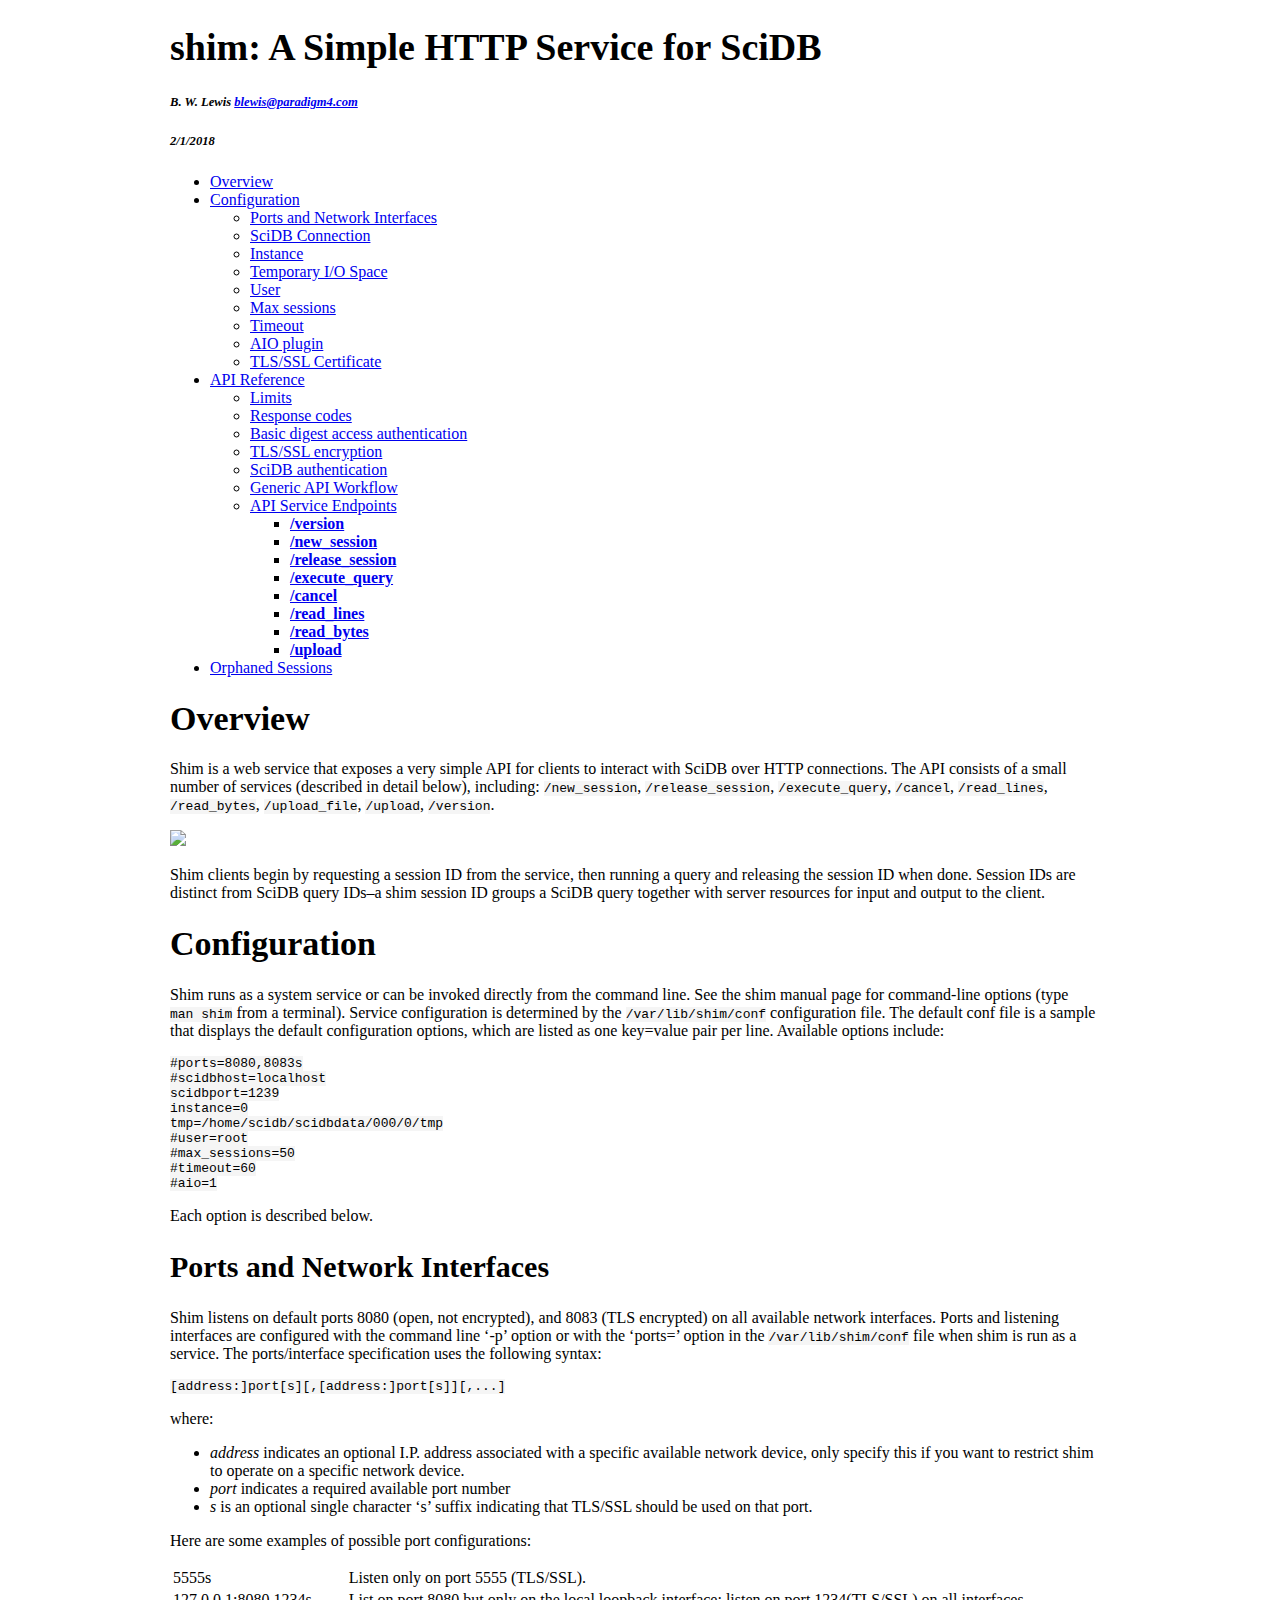
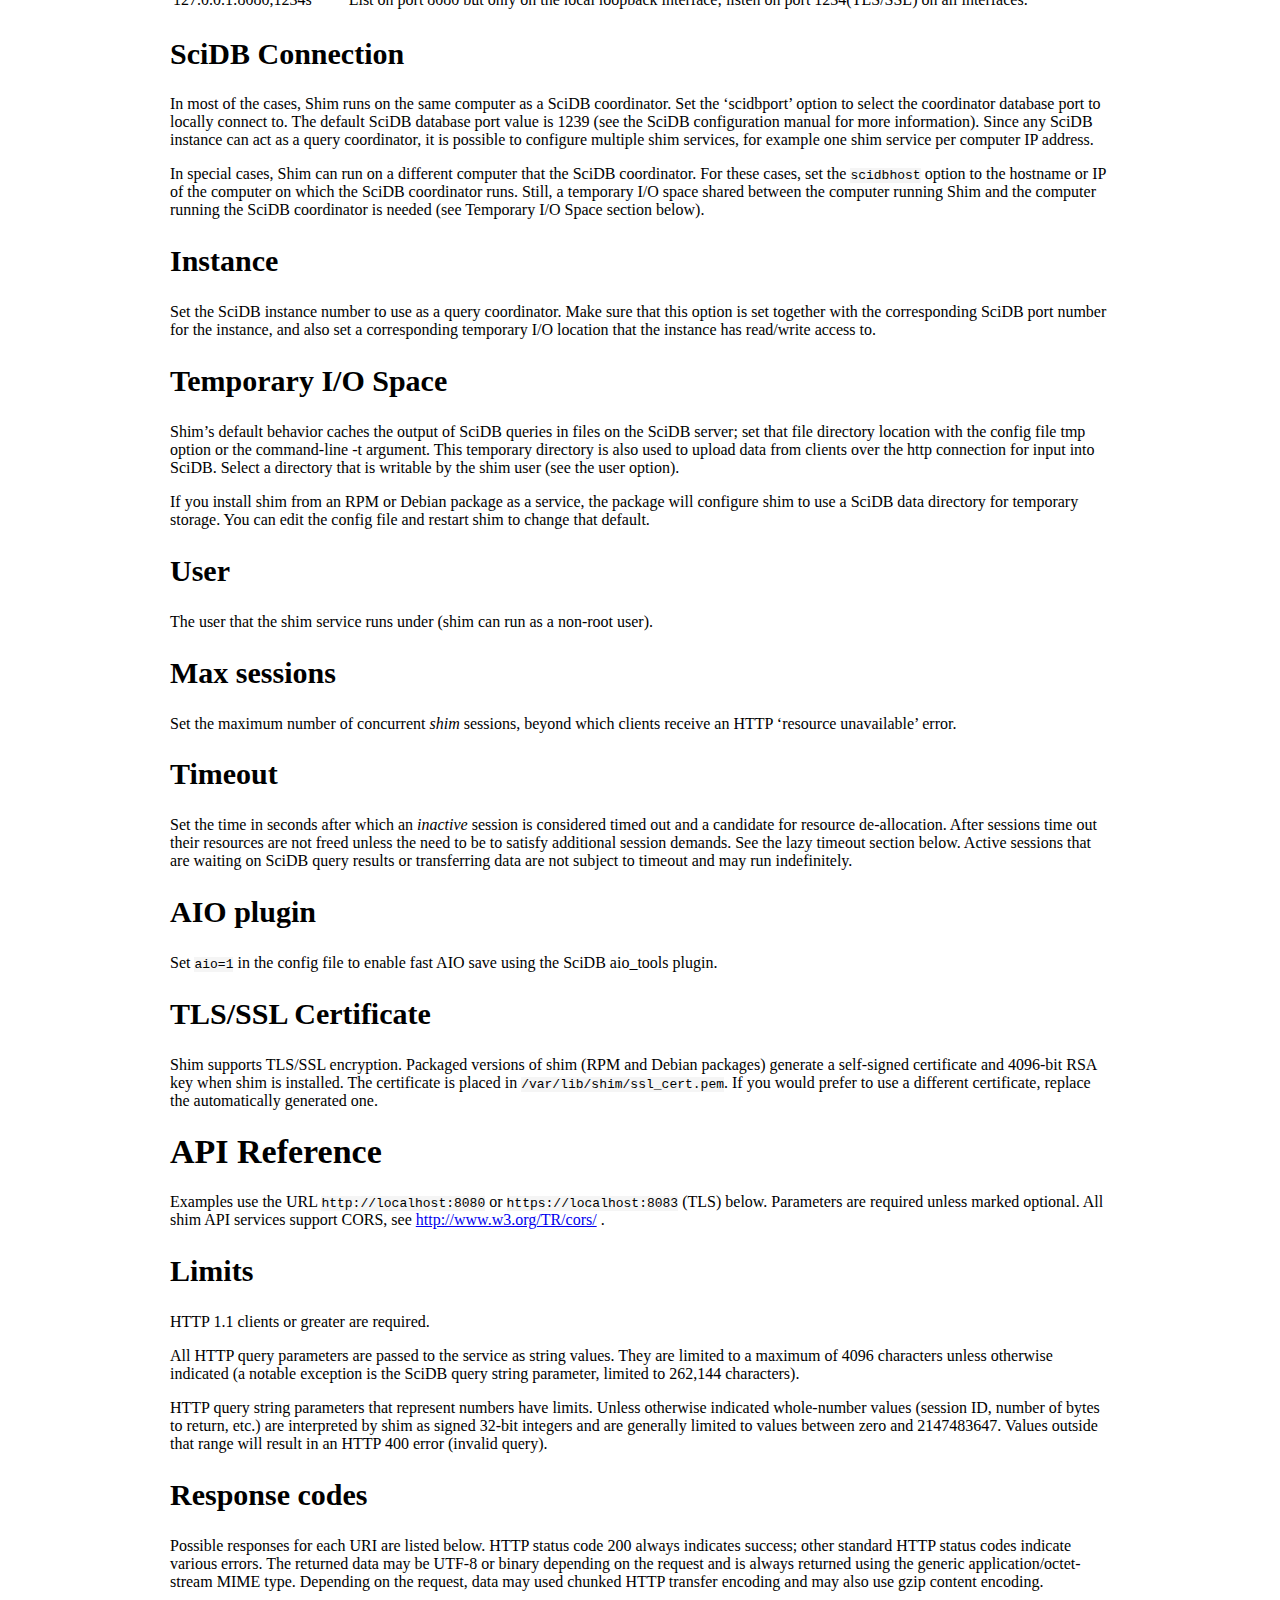
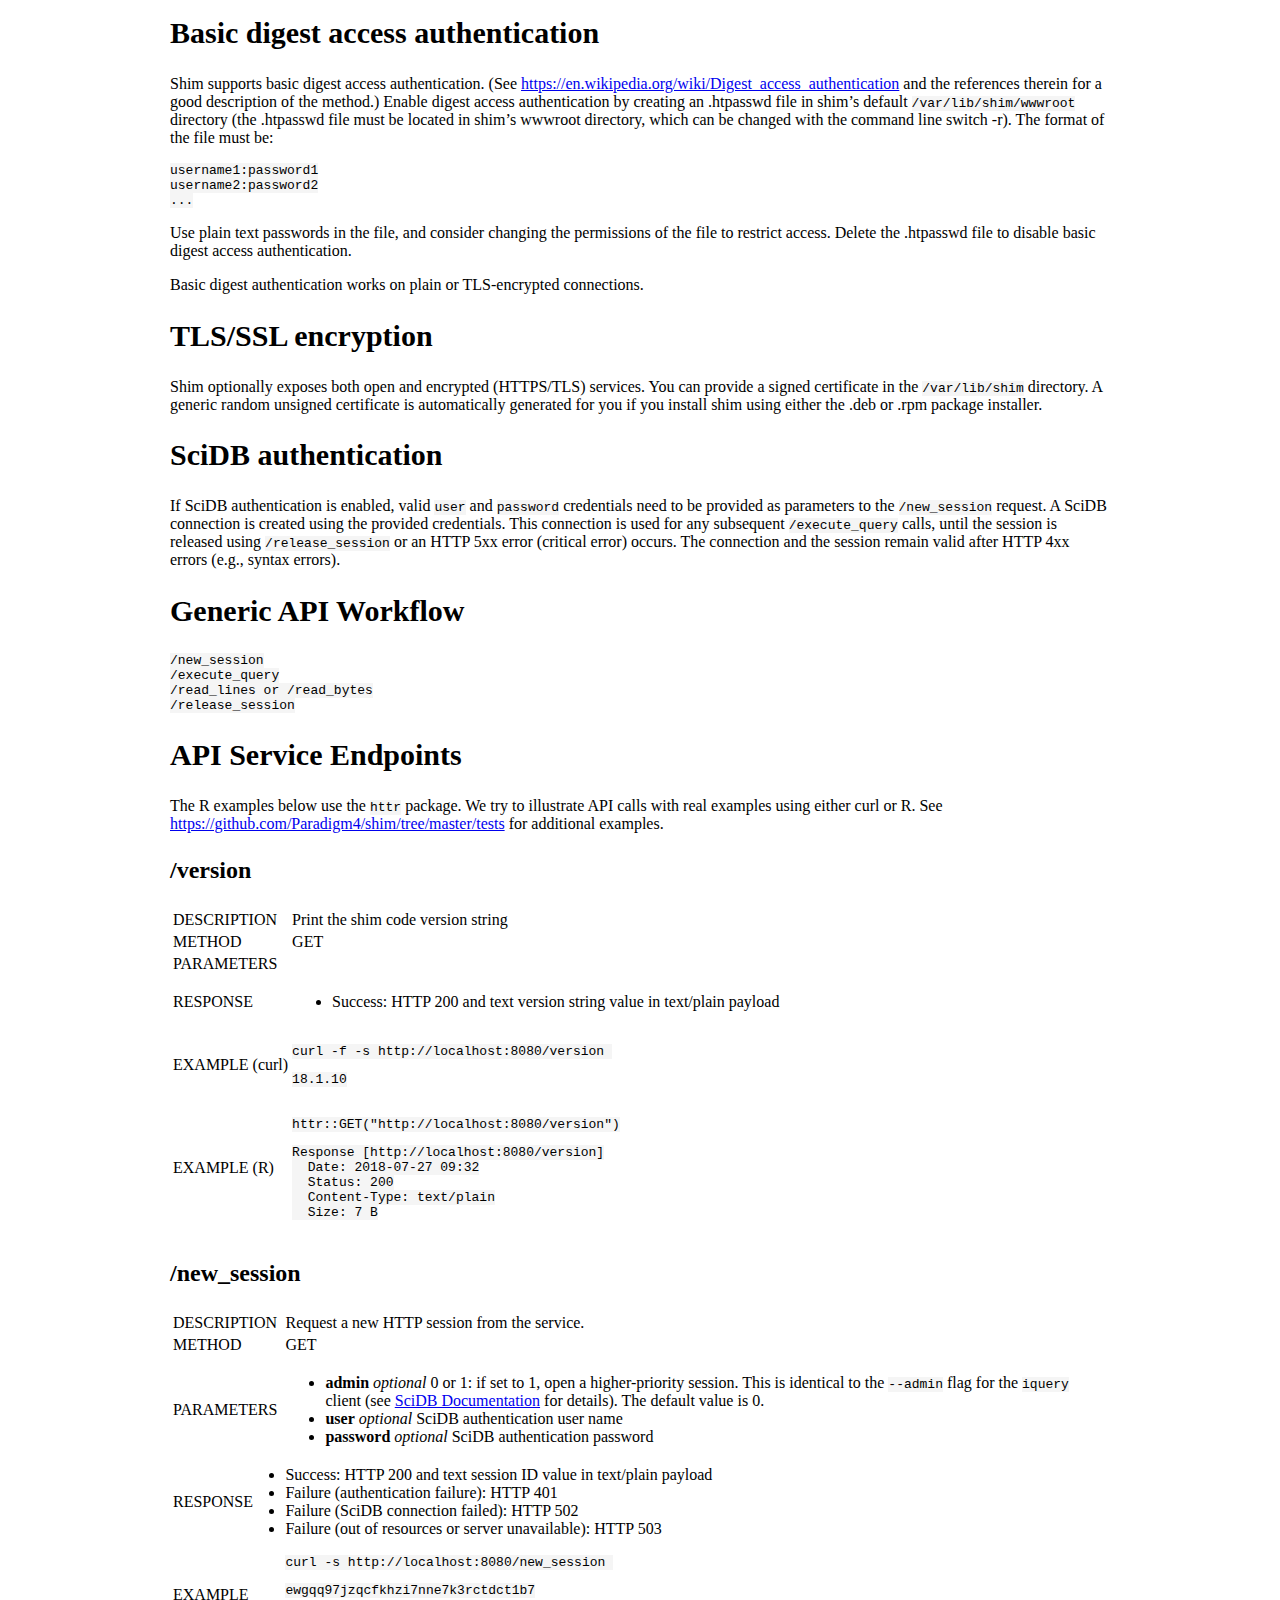
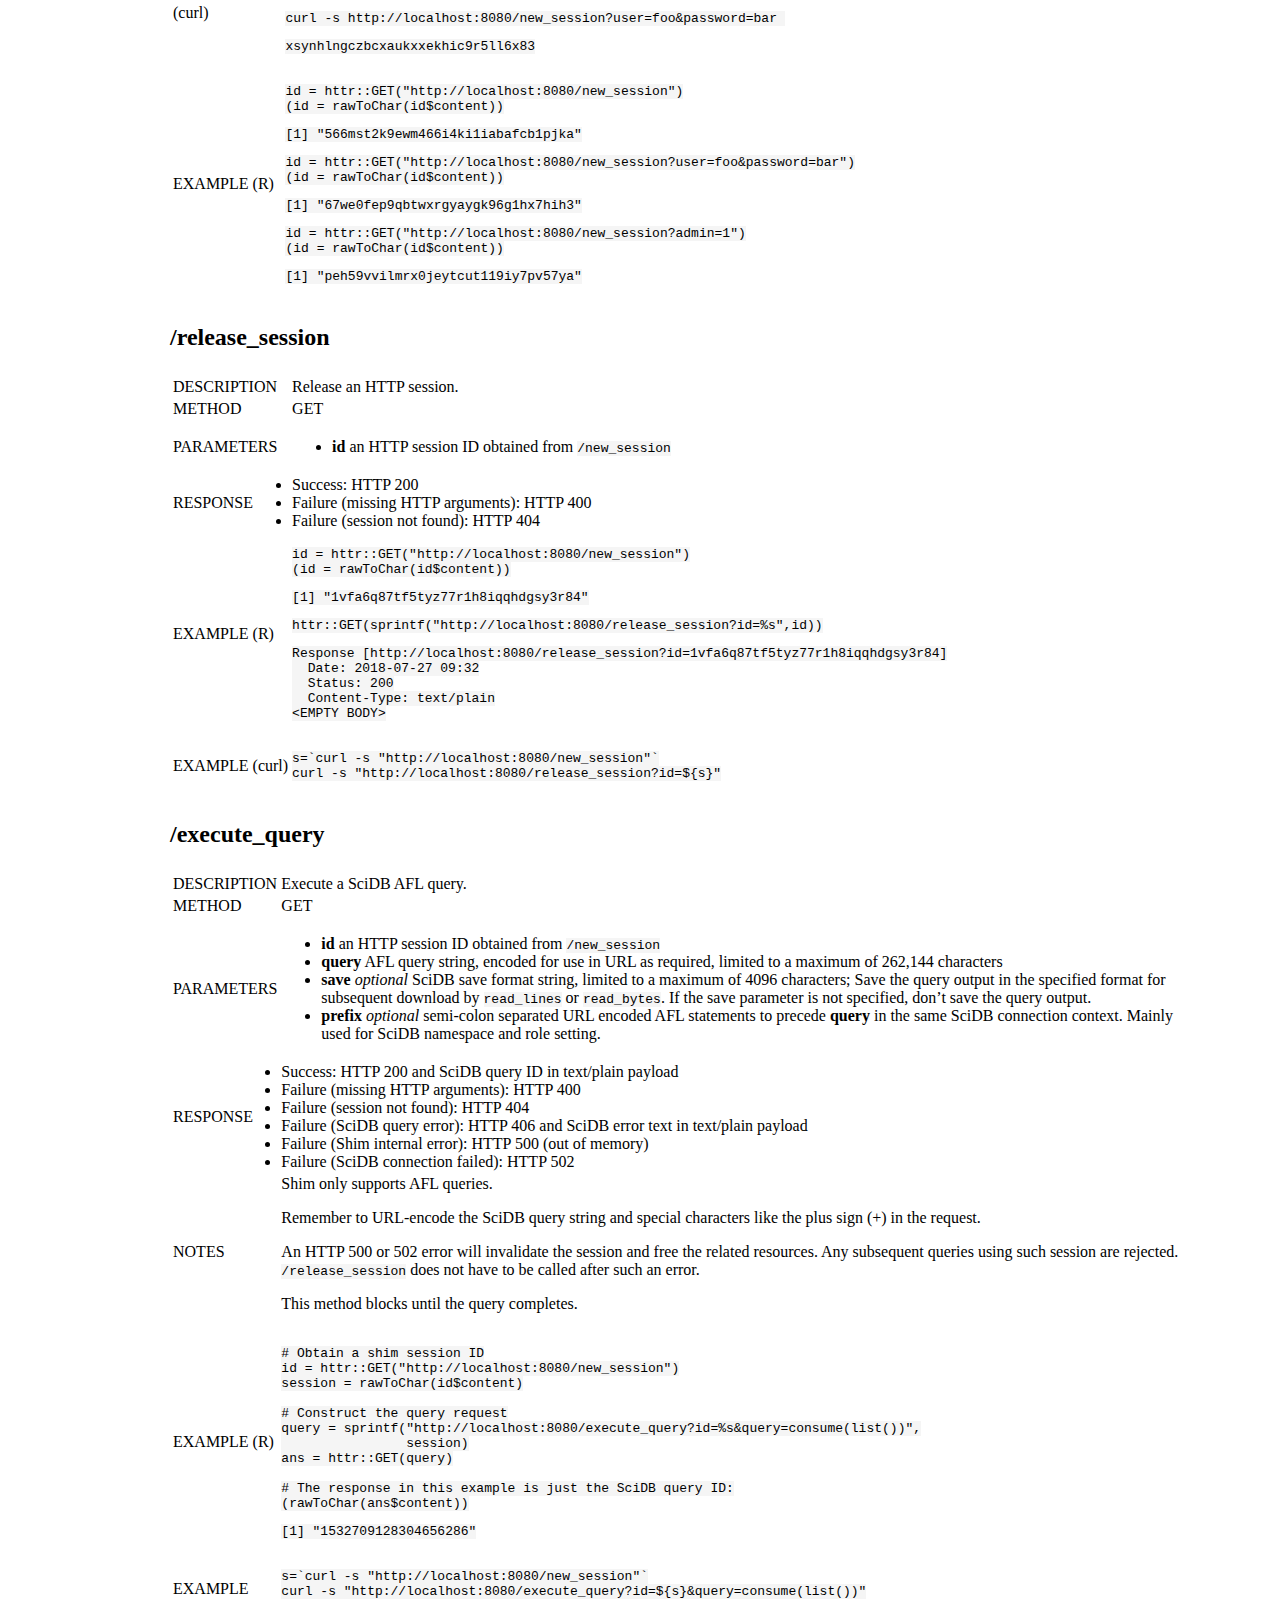
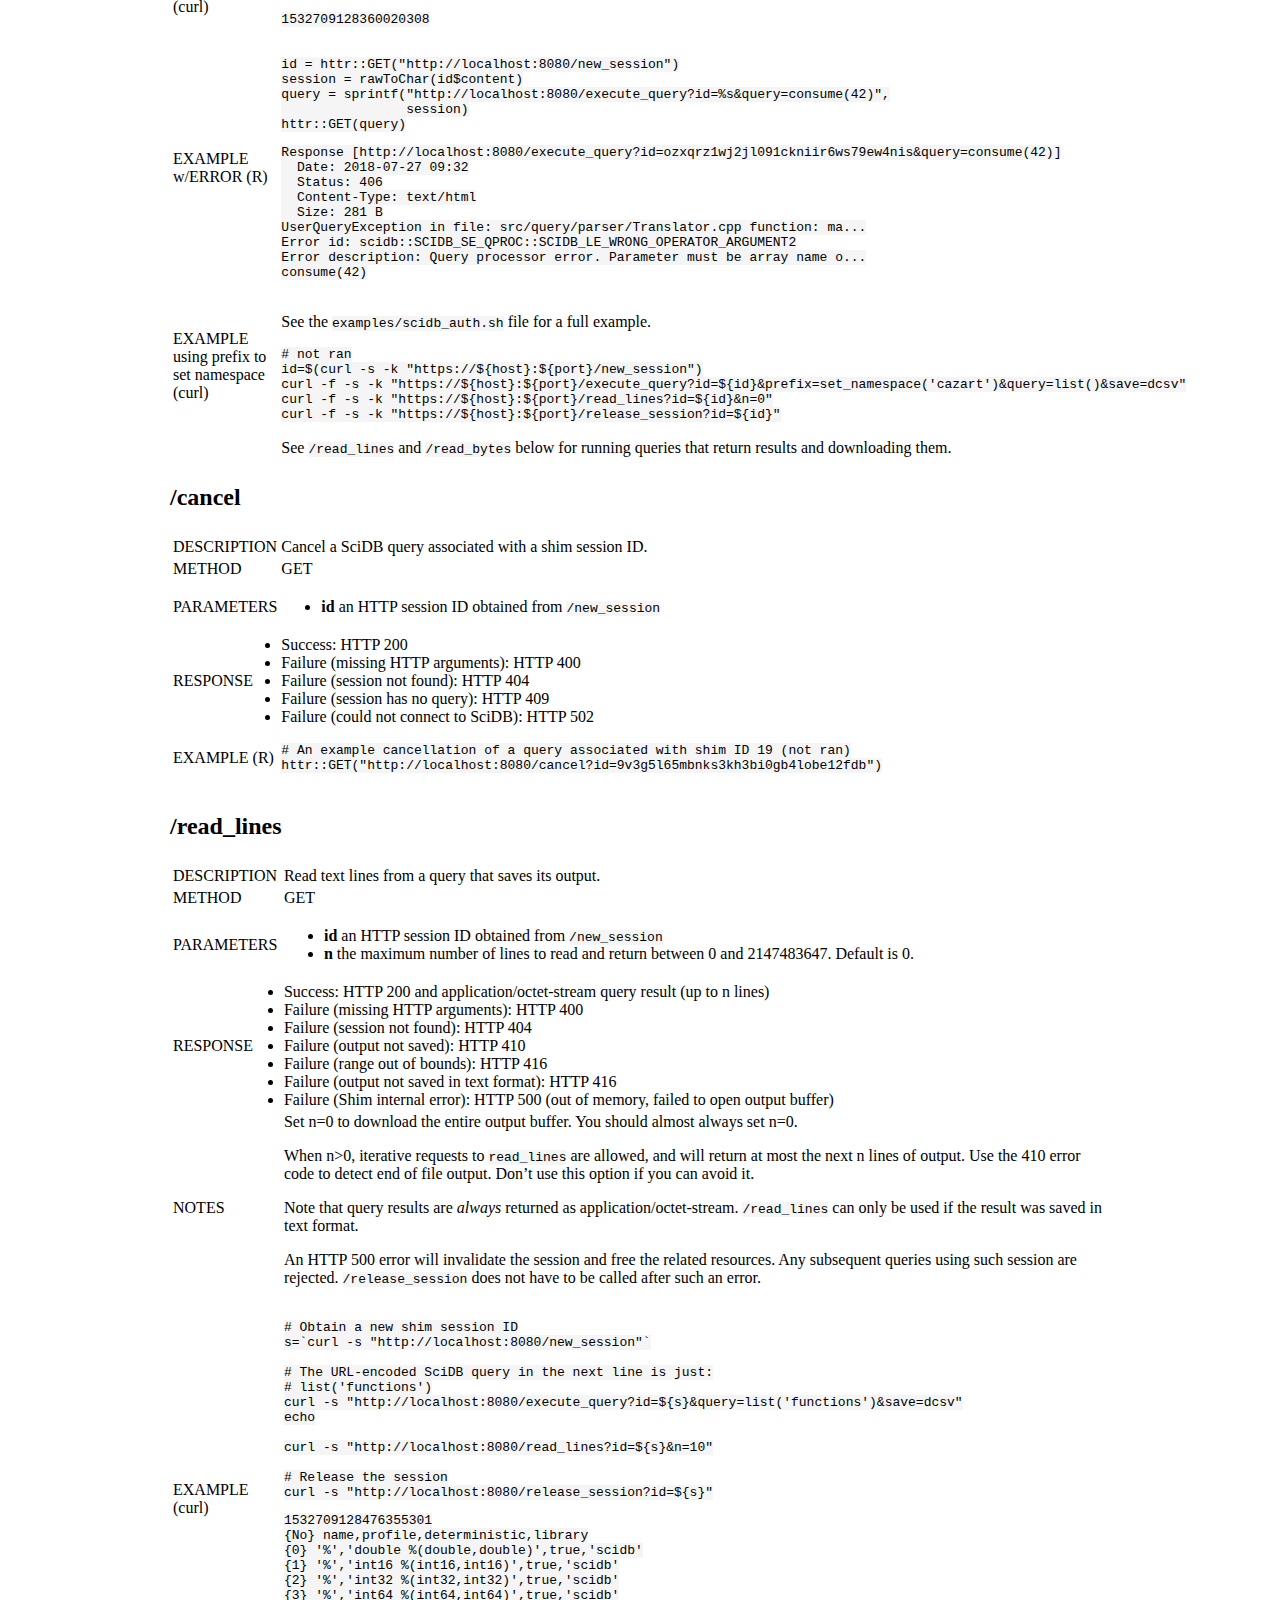
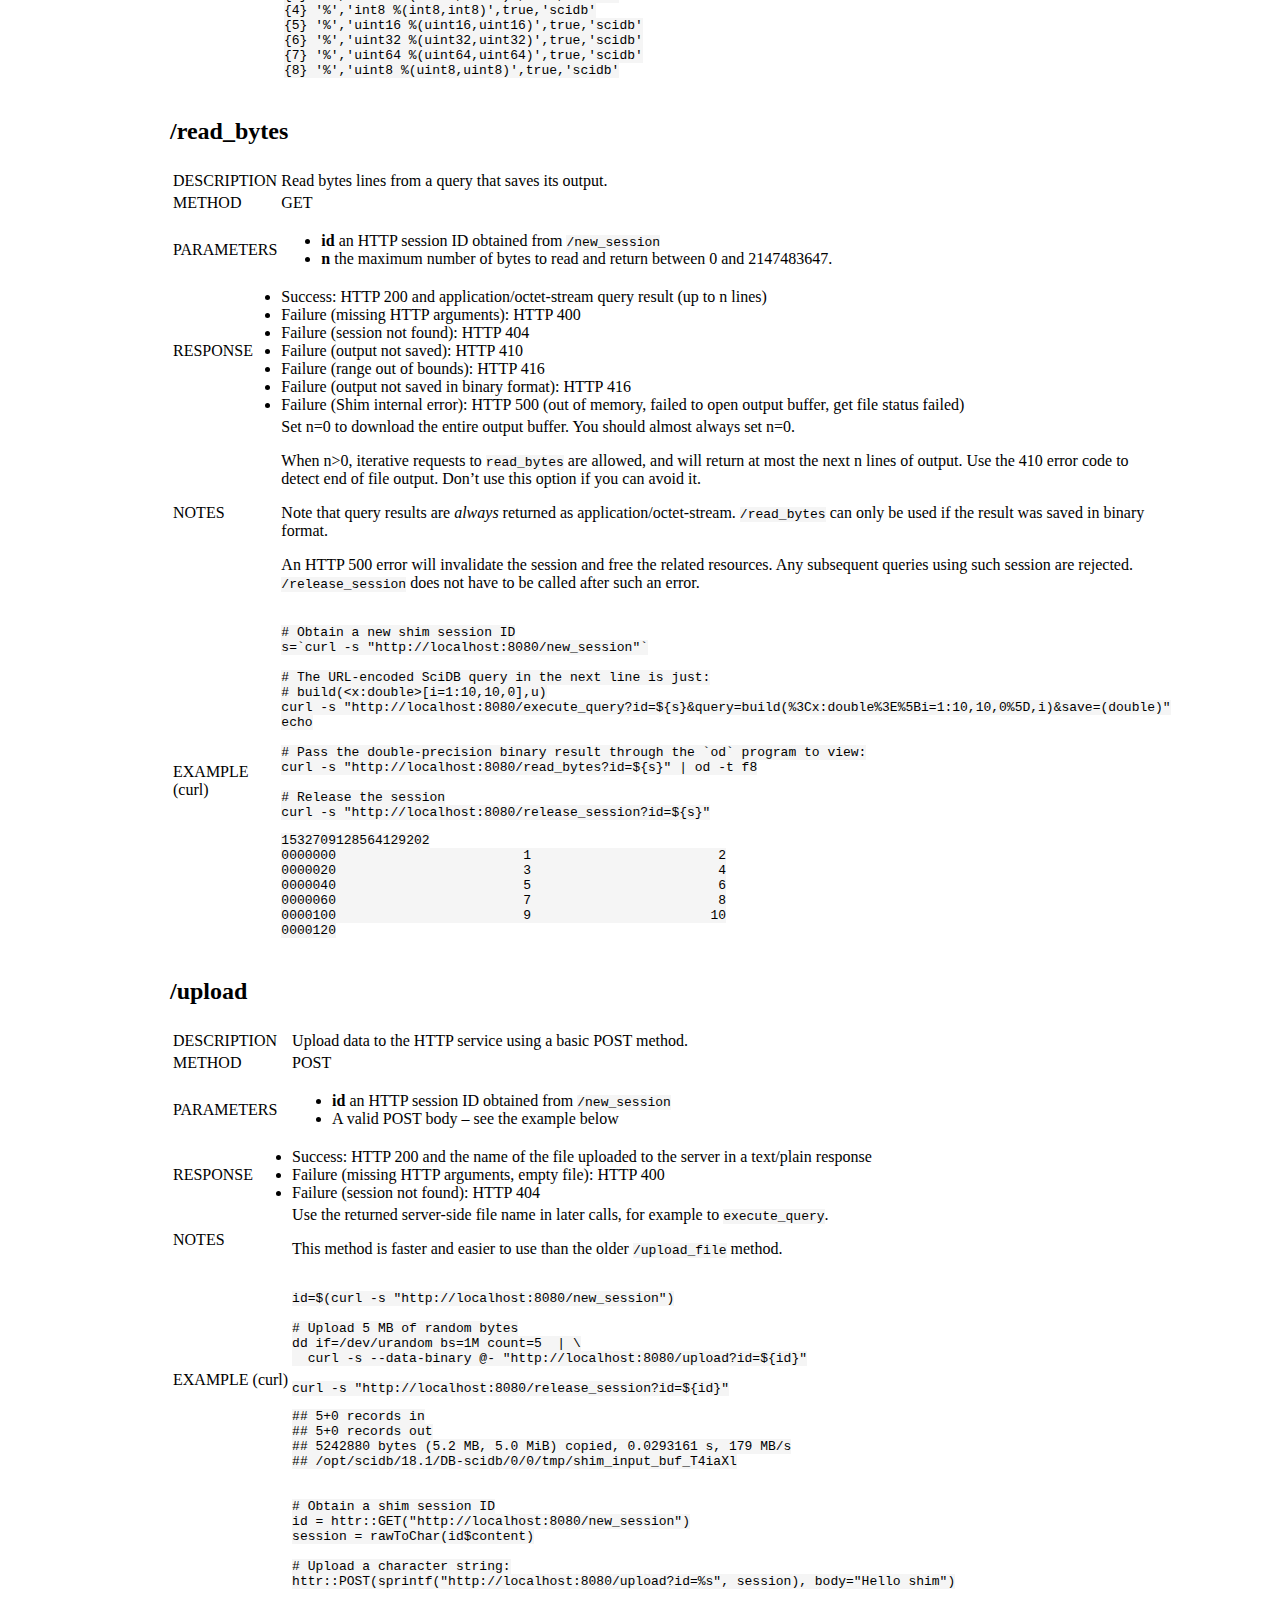
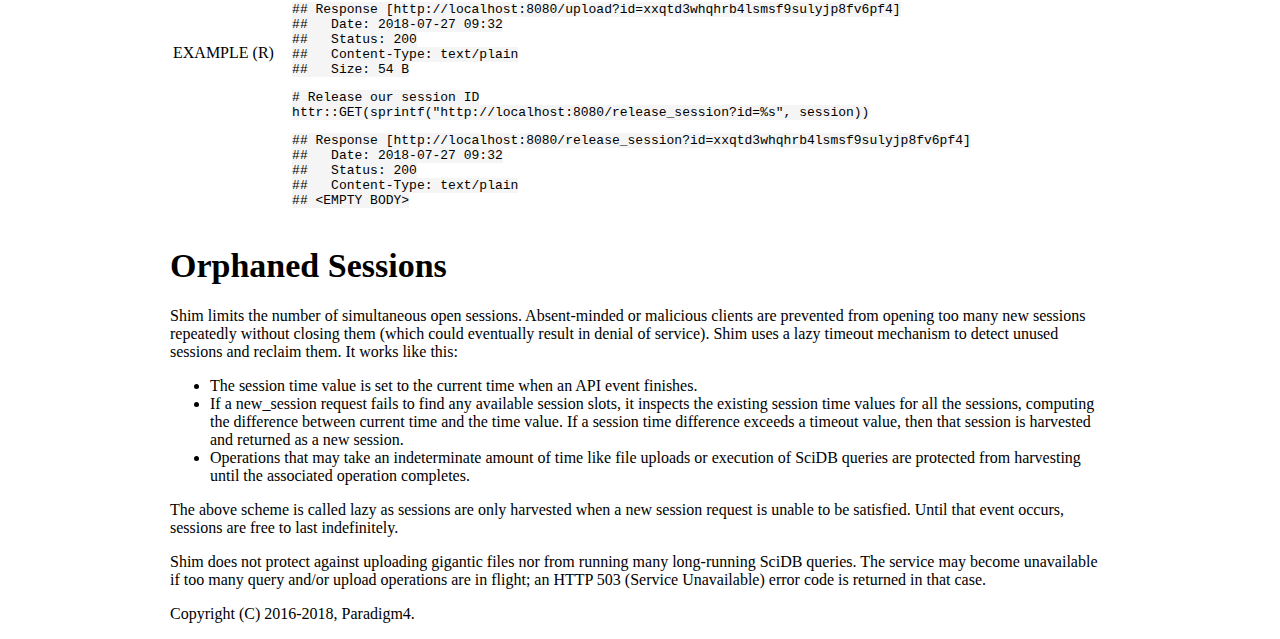
==== commit 11858481: "Fix #88 remove release parameter from execute_query" ====
--- a/docs/help.html
+++ b/docs/help.html
@@ -322,7 +322,7 @@
 <td>
 <pre class="r"><code>httr::GET(&quot;http://localhost:8080/version&quot;)</code></pre>
 <pre><code>Response [http://localhost:8080/version]
-  Date: 2018-07-23 20:56
+  Date: 2018-07-27 09:32
   Status: 200
   Content-Type: text/plain
   Size: 7 B</code></pre>
@@ -346,7 +346,7 @@
 PARAMETERS
 <td>
 <ul>
-<li><strong>admin</strong> <em>optional</em> 0 or 1: if set to 1, open a priority session. This is identical to the <code>--admin</code> flag for the <code>iquery</code> client (see SciDB Documentation for details). The default value is 0.</li>
+<li><strong>admin</strong> <em>optional</em> 0 or 1: if set to 1, open a higher-priority session. This is identical to the <code>--admin</code> flag for the <code>iquery</code> client (see <a href="https://paradigm4.atlassian.net/wiki/spaces/scidb">SciDB Documentation</a> for details). The default value is 0.</li>
 <li><strong>user</strong> <em>optional</em> SciDB authentication user name</li>
 <li><strong>password</strong> <em>optional</em> SciDB authentication password
 <tr>
@@ -363,22 +363,22 @@
 <td></li>
 </ul>
 <pre class="bash"><code>curl -s http://localhost:8080/new_session </code></pre>
-<pre><code>fx91z692p8860i7dif4l38qcqfduapdp</code></pre>
+<pre><code>ewgqq97jzqcfkhzi7nne7k3rctdct1b7</code></pre>
 <pre class="bash"><code>curl -s http://localhost:8080/new_session?user=foo&amp;password=bar </code></pre>
-<pre><code>22q18fjyork4qrhon29qqfjgucqkh39j</code></pre>
+<pre><code>xsynhlngczbcxaukxxekhic9r5ll6x83</code></pre>
 <tr>
 <td>
 EXAMPLE (R)
 <td>
 <pre class="r"><code>id = httr::GET(&quot;http://localhost:8080/new_session&quot;)
 (id = rawToChar(id$content))</code></pre>
-<pre><code>[1] &quot;5fkubj8zrs3x00lniuto9s4j4v3lesk0&quot;</code></pre>
+<pre><code>[1] &quot;566mst2k9ewm466i4ki1iabafcb1pjka&quot;</code></pre>
 <pre class="r"><code>id = httr::GET(&quot;http://localhost:8080/new_session?user=foo&amp;password=bar&quot;)
 (id = rawToChar(id$content))</code></pre>
-<pre><code>[1] &quot;nkay4idvawsaxddvnnkcf4v0fe1u6mat&quot;</code></pre>
+<pre><code>[1] &quot;67we0fep9qbtwxrgyaygk96g1hx7hih3&quot;</code></pre>
 <pre class="r"><code>id = httr::GET(&quot;http://localhost:8080/new_session?admin=1&quot;)
 (id = rawToChar(id$content))</code></pre>
-<pre><code>[1] &quot;mk8q2l1si9jv2w6pzq1vbcbqqc0cea61&quot;</code></pre>
+<pre><code>[1] &quot;peh59vvilmrx0jeytcut119iy7pv57ya&quot;</code></pre>
 </table>
 </div>
 <div id="release_session" class="section level3">
@@ -414,10 +414,10 @@
 </ul>
 <pre class="r"><code>id = httr::GET(&quot;http://localhost:8080/new_session&quot;)
 (id = rawToChar(id$content))</code></pre>
-<pre><code>[1] &quot;au7cf9ldy4o1gv6g1obc0mj7ejjta5a0&quot;</code></pre>
+<pre><code>[1] &quot;1vfa6q87tf5tyz77r1h8iqqhdgsy3r84&quot;</code></pre>
 <pre class="r"><code>httr::GET(sprintf(&quot;http://localhost:8080/release_session?id=%s&quot;,id))</code></pre>
-<pre><code>Response [http://localhost:8080/release_session?id=au7cf9ldy4o1gv6g1obc0mj7ejjta5a0]
-  Date: 2018-07-23 20:56
+<pre><code>Response [http://localhost:8080/release_session?id=1vfa6q87tf5tyz77r1h8iqqhdgsy3r84]
+  Date: 2018-07-27 09:32
   Status: 200
   Content-Type: text/plain
 &lt;EMPTY BODY&gt;</code></pre>
@@ -450,7 +450,6 @@
 <li><strong>id</strong> an HTTP session ID obtained from <code>/new_session</code></li>
 <li><strong>query</strong> AFL query string, encoded for use in URL as required, limited to a maximum of 262,144 characters</li>
 <li><strong>save</strong> <em>optional</em> SciDB save format string, limited to a maximum of 4096 characters; Save the query output in the specified format for subsequent download by <code>read_lines</code> or <code>read_bytes</code>. If the save parameter is not specified, don’t save the query output.</li>
-<li><strong>release</strong> <em>optional</em> 0 or 1: if 1 then release_session as soon as query completes. The default value is 0 if not specified (see additional notes below).</li>
 <li><strong>prefix</strong> <em>optional</em> semi-colon separated URL encoded AFL statements to precede <strong>query</strong> in the same SciDB connection context. Mainly used for SciDB namespace and role setting.
 <tr>
 <td>
@@ -473,8 +472,6 @@
 An HTTP 500 or 502 error will invalidate the session and free the related resources. Any subsequent queries using such session are rejected. <code>/release_session</code> does not have to be called after such an error.
 <p>
 This method blocks until the query completes.
-<p>
-Do not specify the option release=1 when the save option is also set, or output will not be available to <code>read_bytes</code> or <code>read_lines</code>. Instead, explicitly call <code>release_session</code> after reading is complete.
 <tr>
 <td>
 EXAMPLE (R)
@@ -485,31 +482,31 @@
 session = rawToChar(id$content)
 
 # Construct the query request
-query = sprintf(&quot;http://localhost:8080/execute_query?id=%s&amp;query=consume(list())&amp;release=1&quot;,
+query = sprintf(&quot;http://localhost:8080/execute_query?id=%s&amp;query=consume(list())&quot;,
                 session)
 ans = httr::GET(query)
 
 # The response in this example is just the SciDB query ID:
 (rawToChar(ans$content))</code></pre>
-<pre><code>[1] &quot;1532404570967714226&quot;</code></pre>
+<pre><code>[1] &quot;1532709128304656286&quot;</code></pre>
 <tr>
 <td>
 EXAMPLE (curl)
 <td>
 <pre class="bash"><code>s=`curl -s &quot;http://localhost:8080/new_session&quot;`
-curl -s &quot;http://localhost:8080/execute_query?id=${s}&amp;query=consume(list())&amp;release=1&quot;</code></pre>
-<pre><code>1532404571037436588</code></pre>
+curl -s &quot;http://localhost:8080/execute_query?id=${s}&amp;query=consume(list())&quot;</code></pre>
+<pre><code>1532709128360020308</code></pre>
 <tr>
 <td>
 EXAMPLE w/ERROR (R)
 <td>
 <pre class="r"><code>id = httr::GET(&quot;http://localhost:8080/new_session&quot;)
 session = rawToChar(id$content)
-query = sprintf(&quot;http://localhost:8080/execute_query?id=%s&amp;query=consume(42)&amp;release=1&quot;,
+query = sprintf(&quot;http://localhost:8080/execute_query?id=%s&amp;query=consume(42)&quot;,
                 session)
 httr::GET(query)</code></pre>
-<pre><code>Response [http://localhost:8080/execute_query?id=g6c30ha51rruqq2pvbaa91vl5e2gc1is&amp;query=consume(42)&amp;release=1]
-  Date: 2018-07-23 20:56
+<pre><code>Response [http://localhost:8080/execute_query?id=ozxqrz1wj2jl091ckniir6ws79ew4nis&amp;query=consume(42)]
+  Date: 2018-07-27 09:32
   Status: 406
   Content-Type: text/html
   Size: 281 B
@@ -629,7 +626,7 @@
 
 # Release the session
 curl -s &quot;http://localhost:8080/release_session?id=${s}&quot;</code></pre>
-<pre><code>1532404571151310122
+<pre><code>1532709128476355301
 {No} name,profile,deterministic,library
 {0} &#39;%&#39;,&#39;double %(double,double)&#39;,true,&#39;scidb&#39;
 {1} &#39;%&#39;,&#39;int16 %(int16,int16)&#39;,true,&#39;scidb&#39;
@@ -702,14 +699,13 @@
 
 # Release the session
 curl -s &quot;http://localhost:8080/release_session?id=${s}&quot;</code></pre>
-<pre><code>UserQueryException in file: src/query/OperatorLibrary.cpp function: createLogicalOperator line: 78
-Error id: scidb::SCIDB_SE_QPROC::SCIDB_LE_LOGICAL_OP_DOESNT_EXIST
-Error description: Query processor error. SystemException in file: src/query/OperatorLibrary.cpp function: createLogicalOperator line: 78
-Error id: scidb::SCIDB_SE_QPROC::SCIDB_LE_LOGICAL_OP_DOESNT_EXIST
-Error description: Query processor error. Logical operator &#39;aio_save&#39; does not exist..
-aio_save(build(&lt;x:double&gt;[i=1:10,10,0],i),&#39;path=/opt/scidb/18.1/DB-scidb/0/0/tmp/shim_output_buf_o9lGzm&#39;,&#39;instance=0&#39;,&#39;format=(double)&#39;)
-^^^^^^^^^^^^^^^^^^^^^^^^^^^^^^^^^^^^^^^^^^^^^^^^^^^^^^^^^^^^^^^^^^^^^^^^^^^^^^^^^^^^^^^^^^^^^^^^^^^^^^^^^^^^^^^^^^^^^^^^^^^^^^^^^^^^^^^^
-0000000</code></pre>
+<pre><code>1532709128564129202
+0000000                        1                        2
+0000020                        3                        4
+0000040                        5                        6
+0000060                        7                        8
+0000100                        9                       10
+0000120</code></pre>
 </table>
 </div>
 <div id="upload" class="section level3">
@@ -760,8 +756,8 @@
 curl -s &quot;http://localhost:8080/release_session?id=${id}&quot;</code></pre>
 <pre><code>## 5+0 records in
 ## 5+0 records out
-## 5242880 bytes (5.2 MB, 5.0 MiB) copied, 0.0326257 s, 161 MB/s
-## /opt/scidb/18.1/DB-scidb/0/0/tmp/shim_input_buf_u39nmm</code></pre>
+## 5242880 bytes (5.2 MB, 5.0 MiB) copied, 0.0293161 s, 179 MB/s
+## /opt/scidb/18.1/DB-scidb/0/0/tmp/shim_input_buf_T4iaXl</code></pre>
 <tr>
 <td>
 EXAMPLE (R)
@@ -772,15 +768,15 @@
 
 # Upload a character string:
 httr::POST(sprintf(&quot;http://localhost:8080/upload?id=%s&quot;, session), body=&quot;Hello shim&quot;)</code></pre>
-<pre><code>## Response [http://localhost:8080/upload?id=do5s0sao4yaoccf7rr5t8imcqf3q1rse]
-##   Date: 2018-07-23 20:56
+<pre><code>## Response [http://localhost:8080/upload?id=xxqtd3whqhrb4lsmsf9sulyjp8fv6pf4]
+##   Date: 2018-07-27 09:32
 ##   Status: 200
 ##   Content-Type: text/plain
 ##   Size: 54 B</code></pre>
 <pre class="r"><code># Release our session ID
 httr::GET(sprintf(&quot;http://localhost:8080/release_session?id=%s&quot;, session))</code></pre>
-<pre><code>## Response [http://localhost:8080/release_session?id=do5s0sao4yaoccf7rr5t8imcqf3q1rse]
-##   Date: 2018-07-23 20:56
+<pre><code>## Response [http://localhost:8080/release_session?id=xxqtd3whqhrb4lsmsf9sulyjp8fv6pf4]
+##   Date: 2018-07-27 09:32
 ##   Status: 200
 ##   Content-Type: text/plain
 ## &lt;EMPTY BODY&gt;</code></pre>
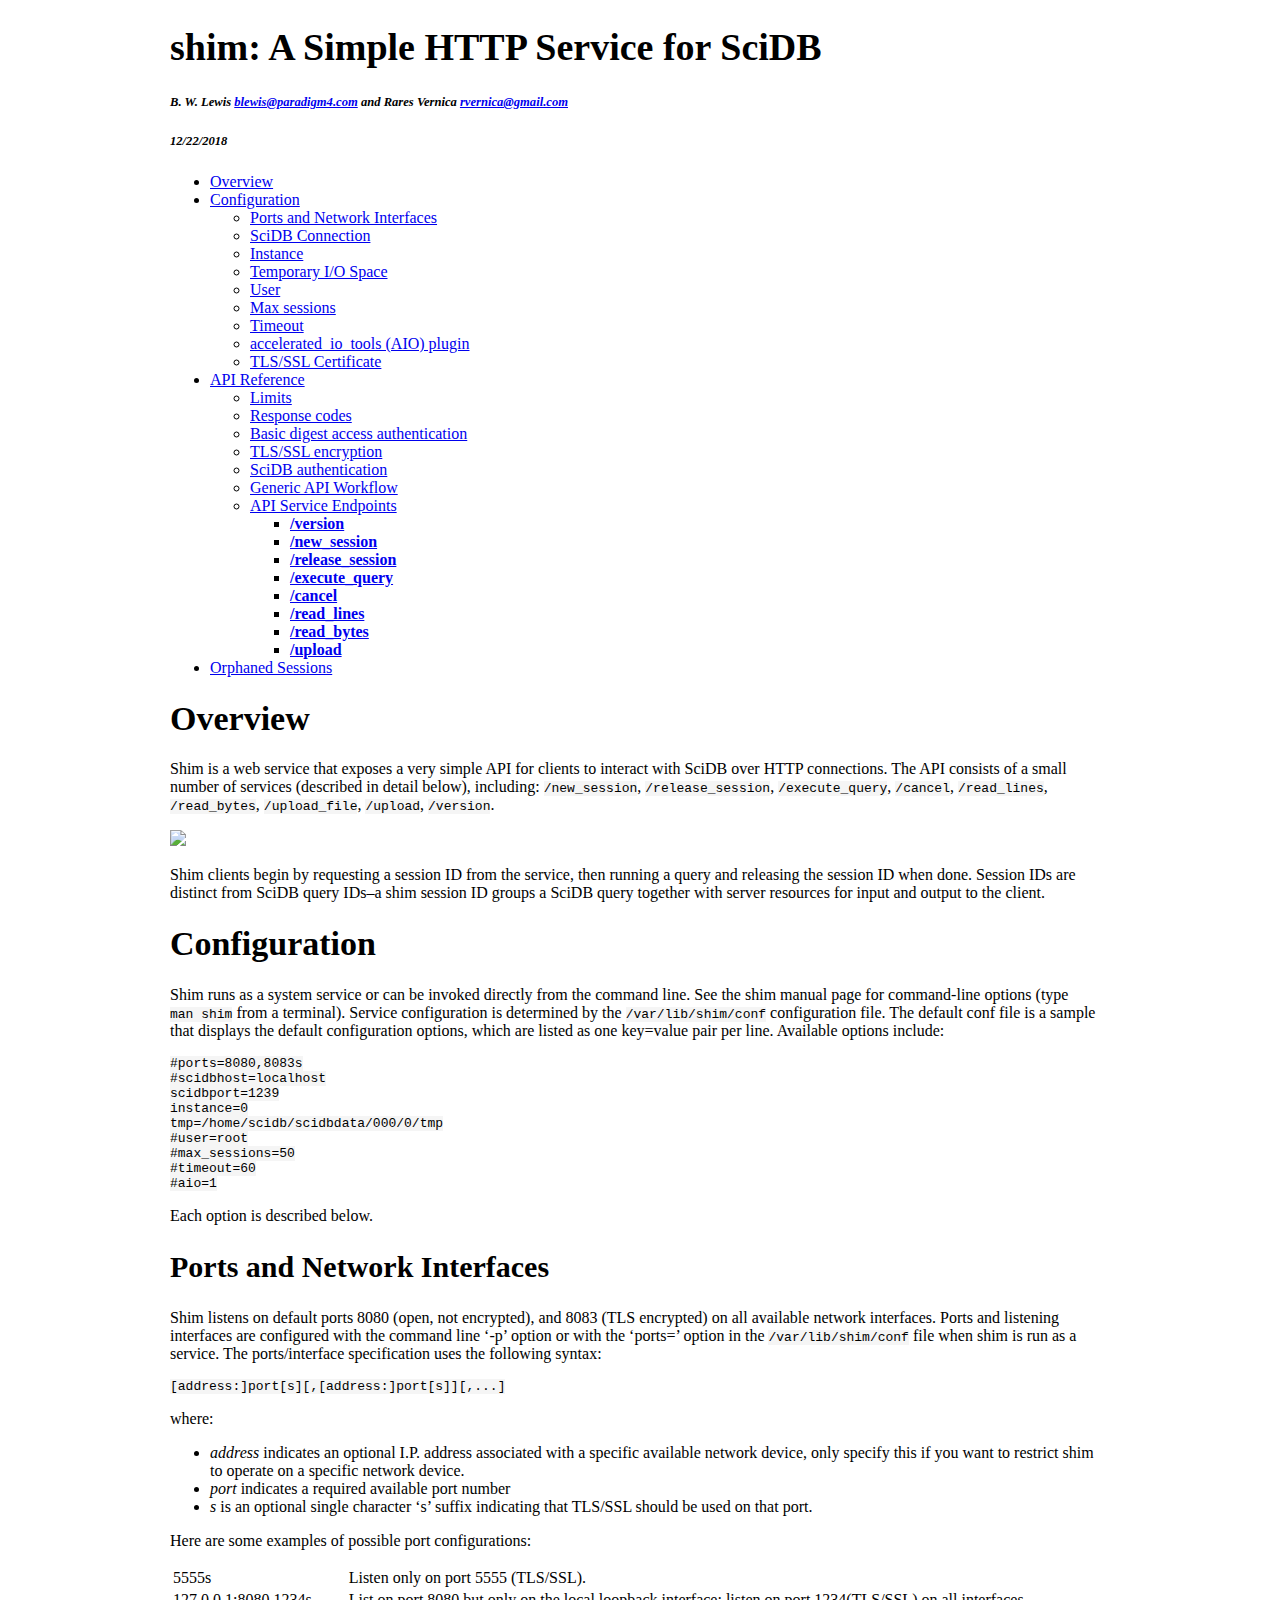
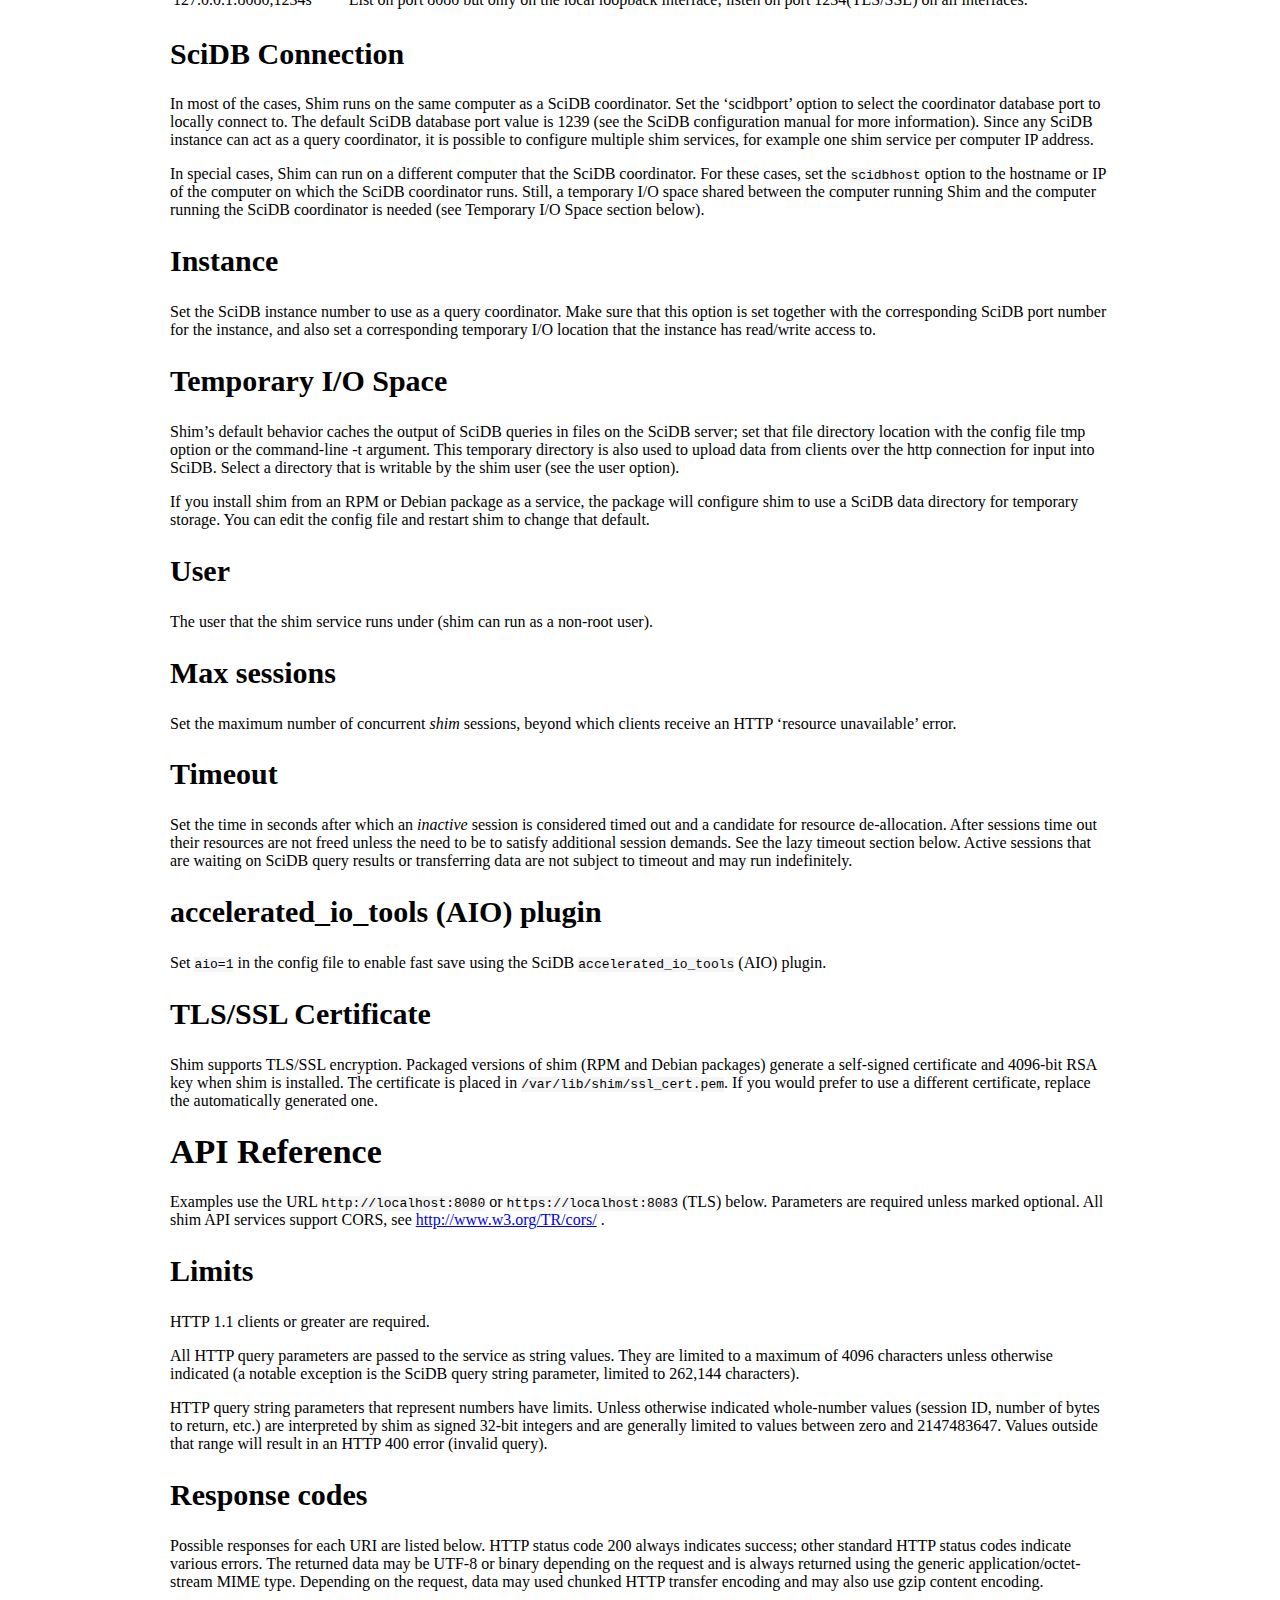
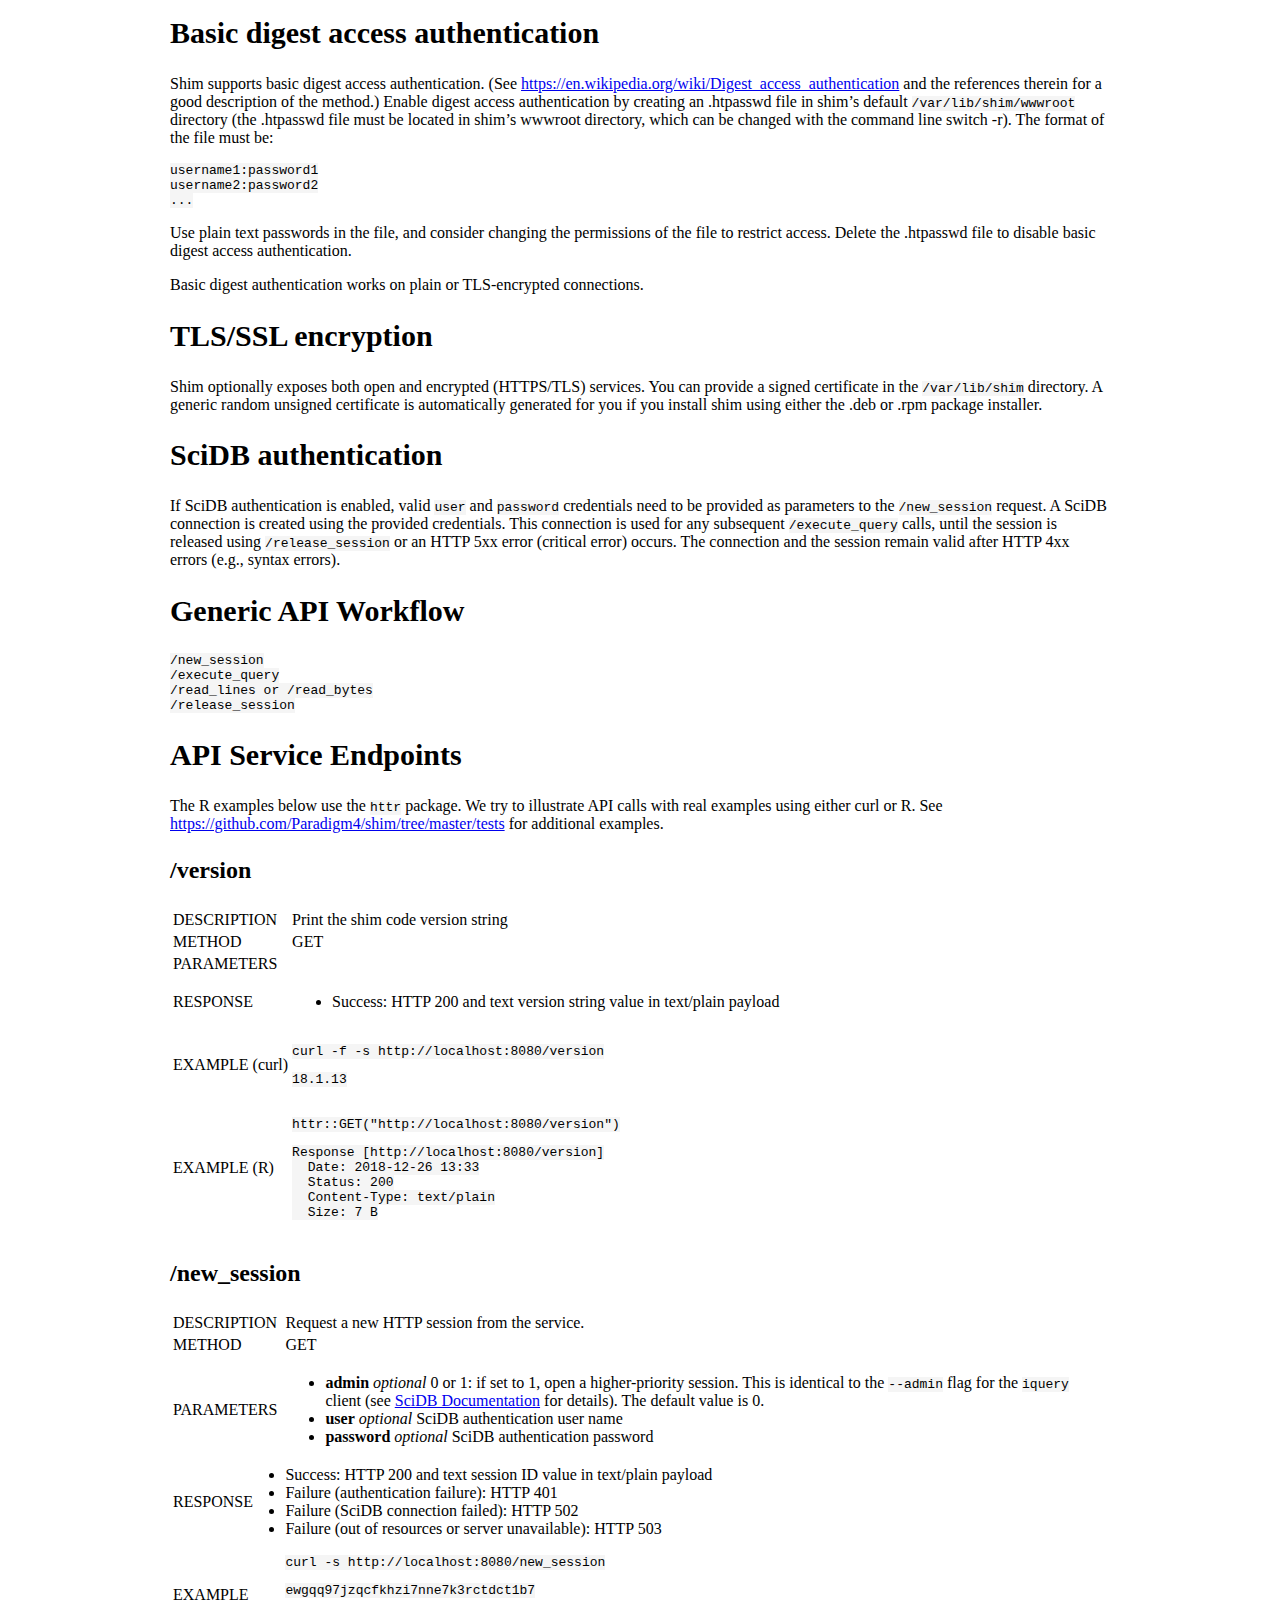
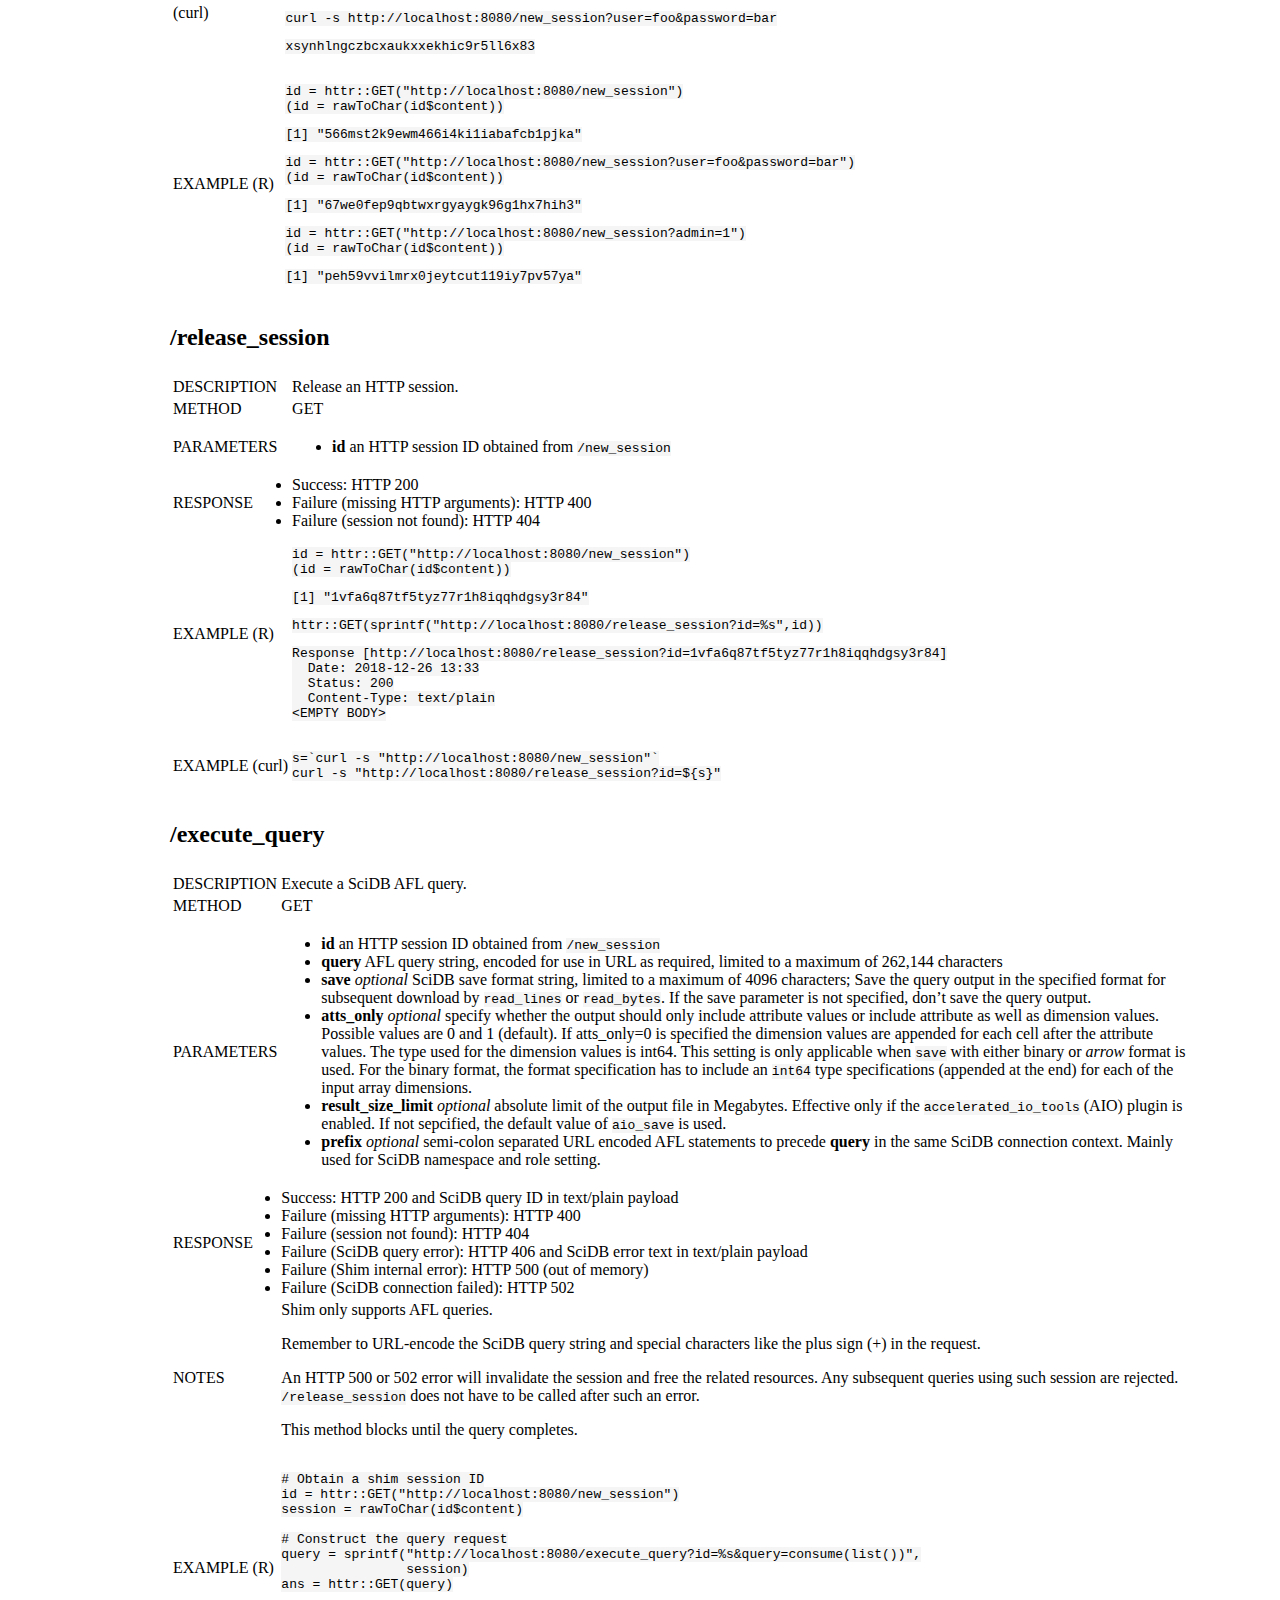
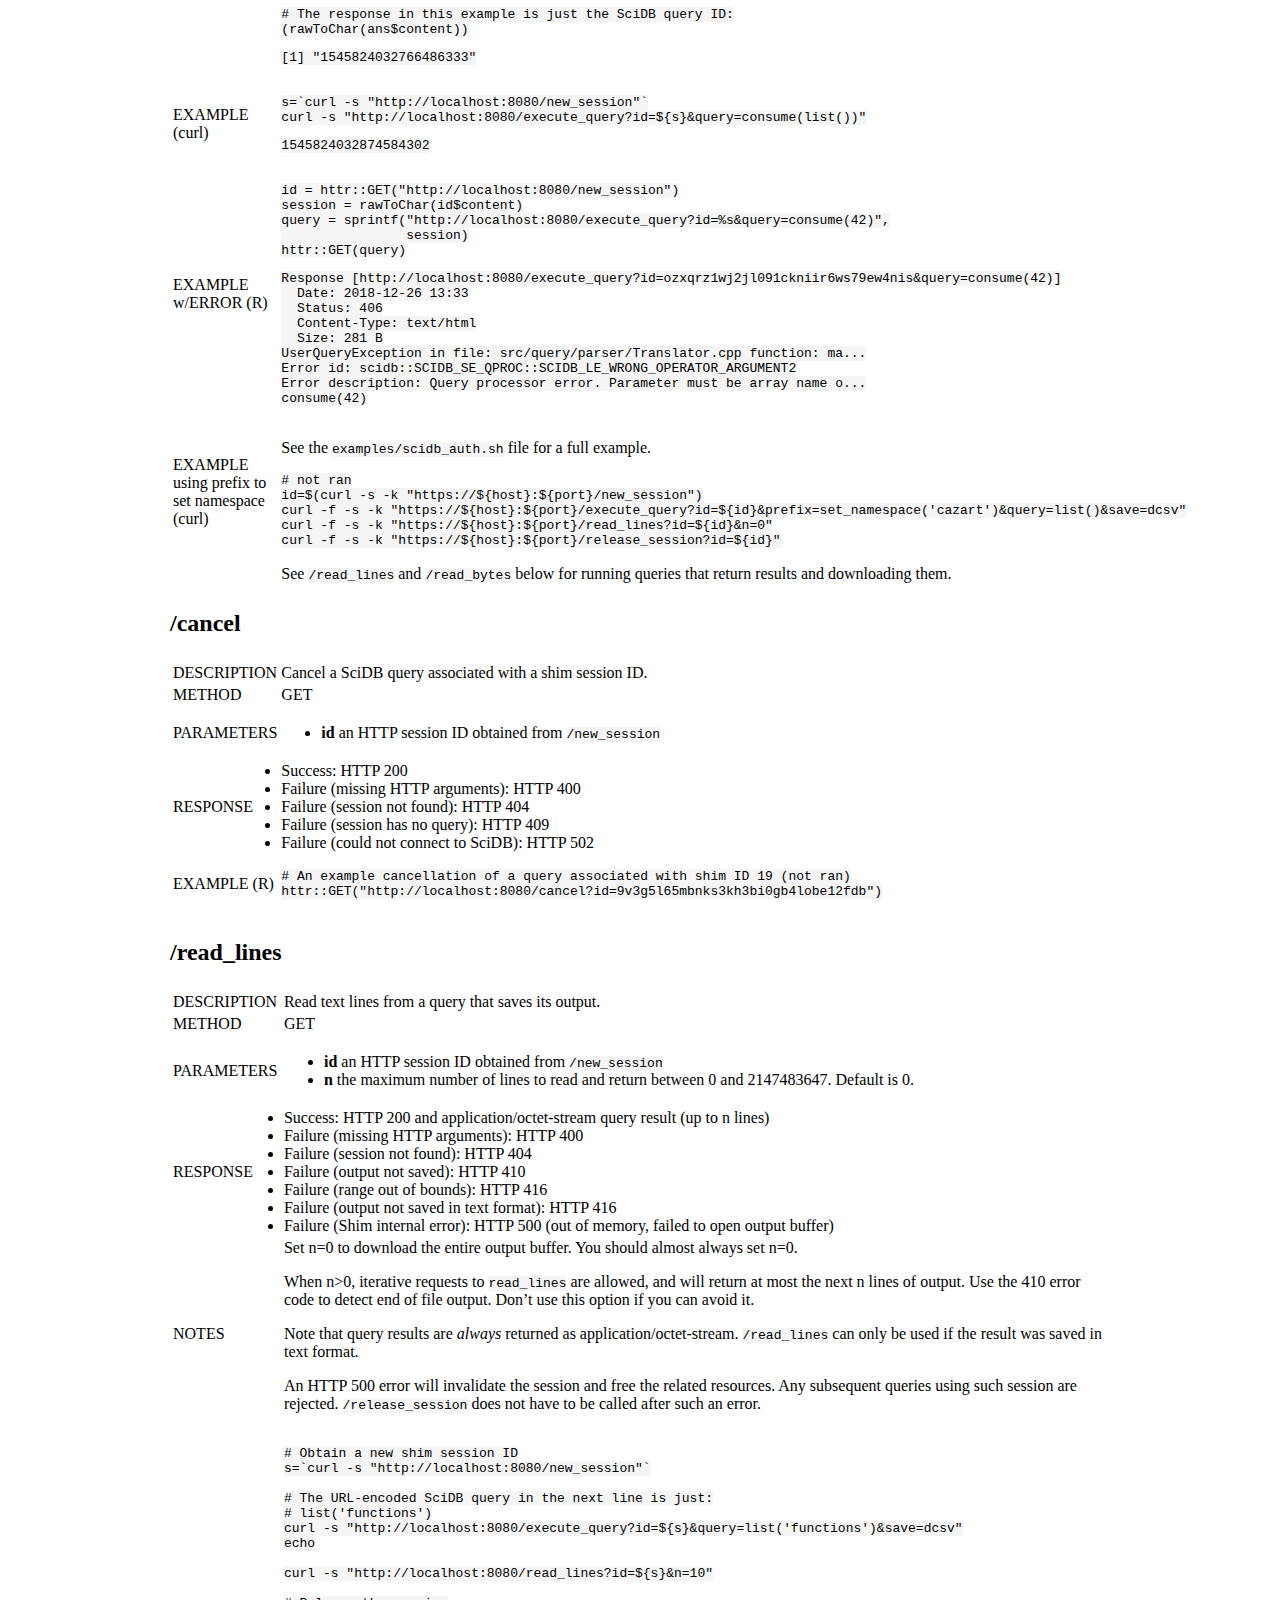
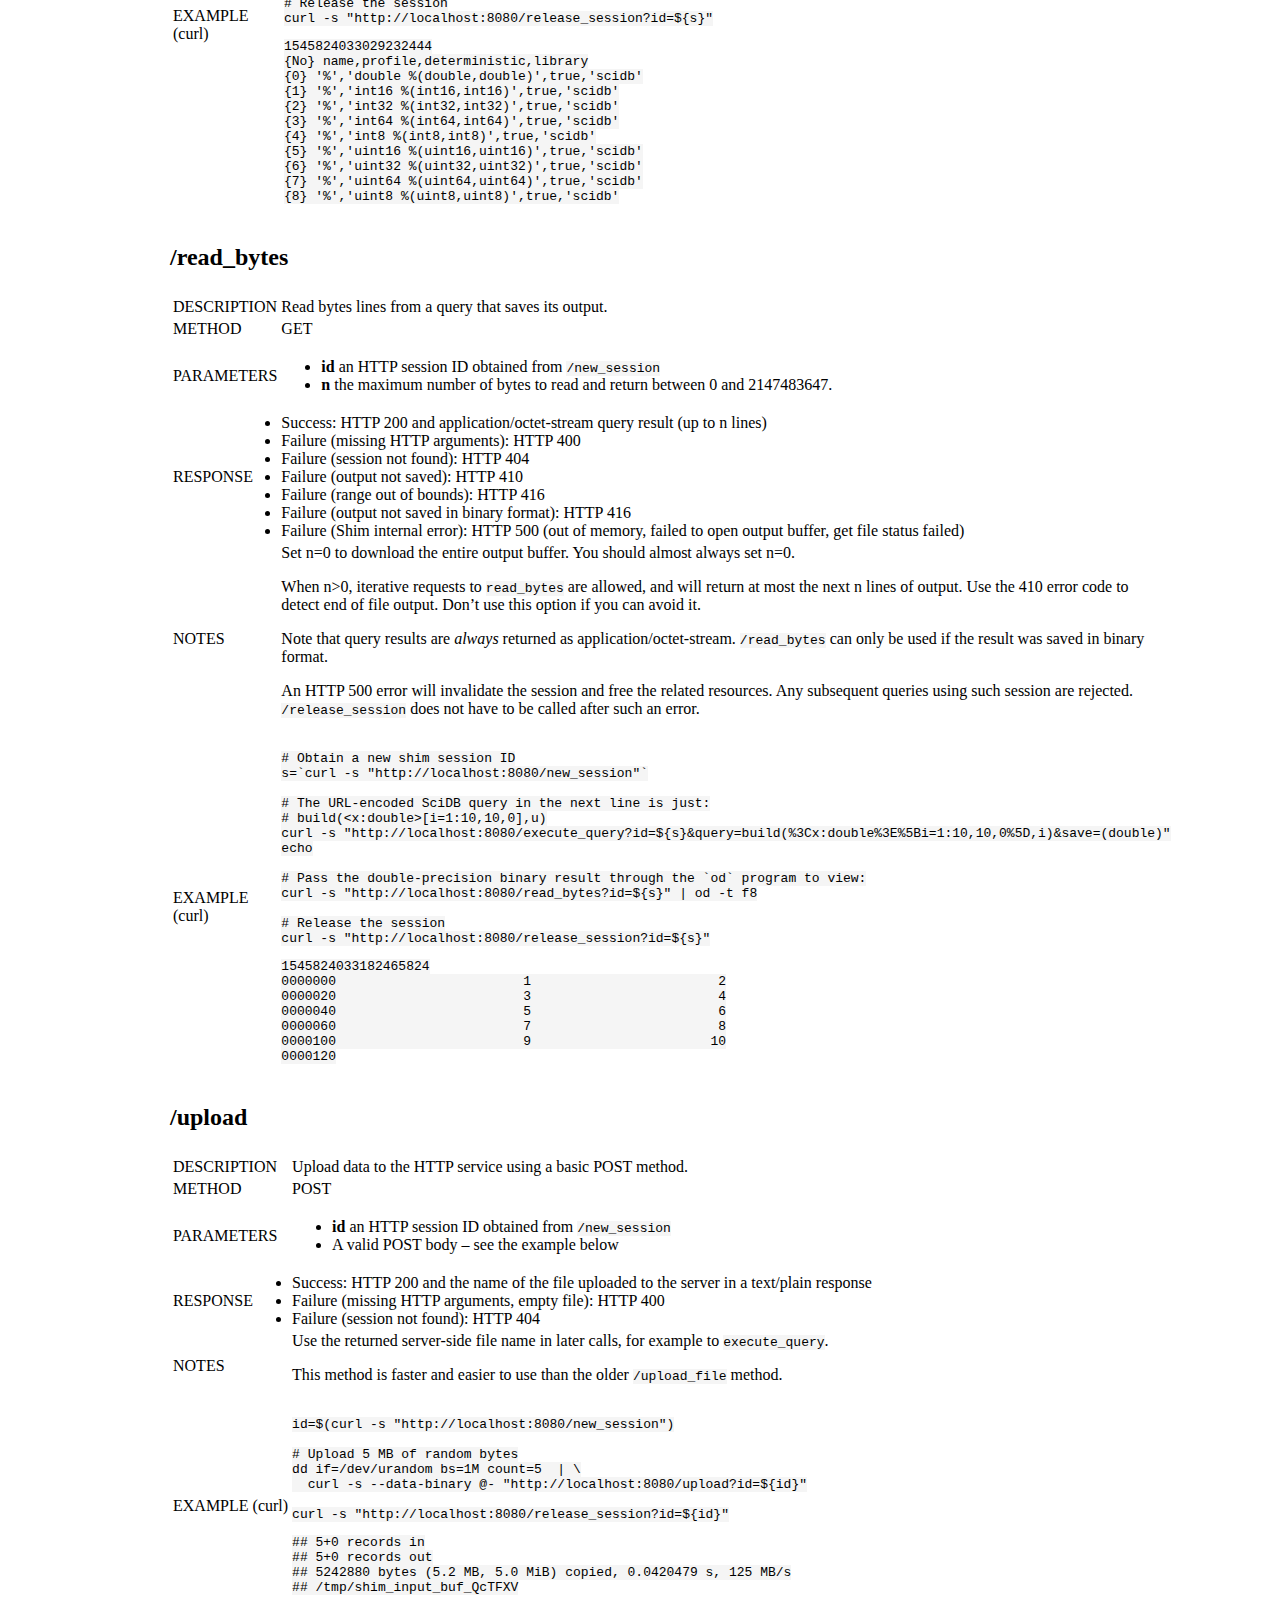
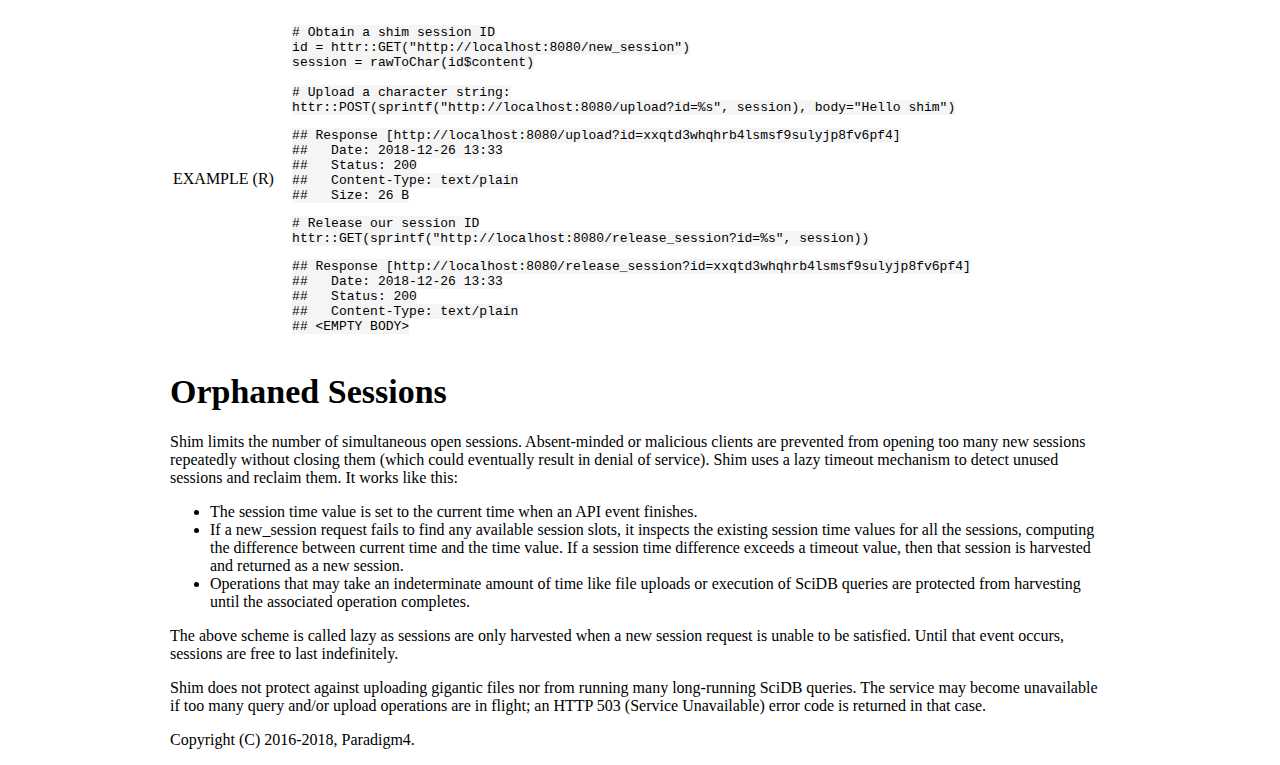
==== commit 8f275360: "Rename limit to result_size_limit" ====
--- a/docs/help.html
+++ b/docs/help.html
@@ -123,10 +123,10 @@
 
 <h1 class="title toc-ignore">shim: A Simple HTTP Service for SciDB</h1>
 <h4 class="author"><em><div style="font-size: 0.7em">
-B. W. Lewis <a href="mailto:blewis@paradigm4.com">blewis@paradigm4.com</a>
+B. W. Lewis <a href="mailto:blewis@paradigm4.com">blewis@paradigm4.com</a> and Rares Vernica <a href="mailto:rvernica@gmail.com">rvernica@gmail.com</a>
 </div></em></h4>
 <h4 class="date"><em><div style="font-size: 0.7em">
-2/1/2018
+12/22/2018
 </div></em></h4>
 
 </div>
@@ -142,7 +142,7 @@
 <li><a href="#user">User</a></li>
 <li><a href="#max-sessions">Max sessions</a></li>
 <li><a href="#timeout">Timeout</a></li>
-<li><a href="#aio-plugin">AIO plugin</a></li>
+<li><a href="#accelerated_io_tools-aio-plugin">accelerated_io_tools (AIO) plugin</a></li>
 <li><a href="#tlsssl-certificate">TLS/SSL Certificate</a></li>
 </ul></li>
 <li><a href="#api-reference">API Reference</a><ul>
@@ -238,9 +238,9 @@
 <h2>Timeout</h2>
 <p>Set the time in seconds after which an <em>inactive</em> session is considered timed out and a candidate for resource de-allocation. After sessions time out their resources are not freed unless the need to be to satisfy additional session demands. See the lazy timeout section below. Active sessions that are waiting on SciDB query results or transferring data are not subject to timeout and may run indefinitely.</p>
 </div>
-<div id="aio-plugin" class="section level2">
-<h2>AIO plugin</h2>
-<p>Set <code>aio=1</code> in the config file to enable fast AIO save using the SciDB aio_tools plugin.</p>
+<div id="accelerated_io_tools-aio-plugin" class="section level2">
+<h2>accelerated_io_tools (AIO) plugin</h2>
+<p>Set <code>aio=1</code> in the config file to enable fast save using the SciDB <code>accelerated_io_tools</code> (AIO) plugin.</p>
 </div>
 <div id="tlsssl-certificate" class="section level2">
 <h2>TLS/SSL Certificate</h2>
@@ -314,15 +314,15 @@
 EXAMPLE (curl)
 <td></li>
 </ul>
-<pre class="bash"><code>curl -f -s http://localhost:8080/version </code></pre>
-<pre><code>18.1.10</code></pre>
+<pre class="bash"><code>curl -f -s http://localhost:8080/version</code></pre>
+<pre><code>18.1.13</code></pre>
 <tr>
 <td>
 EXAMPLE (R)
 <td>
 <pre class="r"><code>httr::GET(&quot;http://localhost:8080/version&quot;)</code></pre>
 <pre><code>Response [http://localhost:8080/version]
-  Date: 2018-07-27 09:32
+  Date: 2018-12-26 13:33
   Status: 200
   Content-Type: text/plain
   Size: 7 B</code></pre>
@@ -362,9 +362,9 @@
 EXAMPLE (curl)
 <td></li>
 </ul>
-<pre class="bash"><code>curl -s http://localhost:8080/new_session </code></pre>
+<pre class="bash"><code>curl -s http://localhost:8080/new_session</code></pre>
 <pre><code>ewgqq97jzqcfkhzi7nne7k3rctdct1b7</code></pre>
-<pre class="bash"><code>curl -s http://localhost:8080/new_session?user=foo&amp;password=bar </code></pre>
+<pre class="bash"><code>curl -s http://localhost:8080/new_session?user=foo&amp;password=bar</code></pre>
 <pre><code>xsynhlngczbcxaukxxekhic9r5ll6x83</code></pre>
 <tr>
 <td>
@@ -417,7 +417,7 @@
 <pre><code>[1] &quot;1vfa6q87tf5tyz77r1h8iqqhdgsy3r84&quot;</code></pre>
 <pre class="r"><code>httr::GET(sprintf(&quot;http://localhost:8080/release_session?id=%s&quot;,id))</code></pre>
 <pre><code>Response [http://localhost:8080/release_session?id=1vfa6q87tf5tyz77r1h8iqqhdgsy3r84]
-  Date: 2018-07-27 09:32
+  Date: 2018-12-26 13:33
   Status: 200
   Content-Type: text/plain
 &lt;EMPTY BODY&gt;</code></pre>
@@ -450,6 +450,8 @@
 <li><strong>id</strong> an HTTP session ID obtained from <code>/new_session</code></li>
 <li><strong>query</strong> AFL query string, encoded for use in URL as required, limited to a maximum of 262,144 characters</li>
 <li><strong>save</strong> <em>optional</em> SciDB save format string, limited to a maximum of 4096 characters; Save the query output in the specified format for subsequent download by <code>read_lines</code> or <code>read_bytes</code>. If the save parameter is not specified, don’t save the query output.</li>
+<li><strong>atts_only</strong> <em>optional</em> specify whether the output should only include attribute values or include attribute as well as dimension values. Possible values are 0 and 1 (default). If atts_only=0 is specified the dimension values are appended for each cell after the attribute values. The type used for the dimension values is int64. This setting is only applicable when <code>save</code> with either binary or <em>arrow</em> format is used. For the binary format, the format specification has to include an <code>int64</code> type specifications (appended at the end) for each of the input array dimensions.</li>
+<li><strong>result_size_limit</strong> <em>optional</em> absolute limit of the output file in Megabytes. Effective only if the <code>accelerated_io_tools</code> (AIO) plugin is enabled. If not sepcified, the default value of <code>aio_save</code> is used.</li>
 <li><strong>prefix</strong> <em>optional</em> semi-colon separated URL encoded AFL statements to precede <strong>query</strong> in the same SciDB connection context. Mainly used for SciDB namespace and role setting.
 <tr>
 <td>
@@ -488,14 +490,14 @@
 
 # The response in this example is just the SciDB query ID:
 (rawToChar(ans$content))</code></pre>
-<pre><code>[1] &quot;1532709128304656286&quot;</code></pre>
+<pre><code>[1] &quot;1545824032766486333&quot;</code></pre>
 <tr>
 <td>
 EXAMPLE (curl)
 <td>
 <pre class="bash"><code>s=`curl -s &quot;http://localhost:8080/new_session&quot;`
 curl -s &quot;http://localhost:8080/execute_query?id=${s}&amp;query=consume(list())&quot;</code></pre>
-<pre><code>1532709128360020308</code></pre>
+<pre><code>1545824032874584302</code></pre>
 <tr>
 <td>
 EXAMPLE w/ERROR (R)
@@ -506,7 +508,7 @@
                 session)
 httr::GET(query)</code></pre>
 <pre><code>Response [http://localhost:8080/execute_query?id=ozxqrz1wj2jl091ckniir6ws79ew4nis&amp;query=consume(42)]
-  Date: 2018-07-27 09:32
+  Date: 2018-12-26 13:33
   Status: 406
   Content-Type: text/html
   Size: 281 B
@@ -626,7 +628,7 @@
 
 # Release the session
 curl -s &quot;http://localhost:8080/release_session?id=${s}&quot;</code></pre>
-<pre><code>1532709128476355301
+<pre><code>1545824033029232444
 {No} name,profile,deterministic,library
 {0} &#39;%&#39;,&#39;double %(double,double)&#39;,true,&#39;scidb&#39;
 {1} &#39;%&#39;,&#39;int16 %(int16,int16)&#39;,true,&#39;scidb&#39;
@@ -699,7 +701,7 @@
 
 # Release the session
 curl -s &quot;http://localhost:8080/release_session?id=${s}&quot;</code></pre>
-<pre><code>1532709128564129202
+<pre><code>1545824033182465824
 0000000                        1                        2
 0000020                        3                        4
 0000040                        5                        6
@@ -756,8 +758,8 @@
 curl -s &quot;http://localhost:8080/release_session?id=${id}&quot;</code></pre>
 <pre><code>## 5+0 records in
 ## 5+0 records out
-## 5242880 bytes (5.2 MB, 5.0 MiB) copied, 0.0293161 s, 179 MB/s
-## /opt/scidb/18.1/DB-scidb/0/0/tmp/shim_input_buf_T4iaXl</code></pre>
+## 5242880 bytes (5.2 MB, 5.0 MiB) copied, 0.0420479 s, 125 MB/s
+## /tmp/shim_input_buf_QcTFXV</code></pre>
 <tr>
 <td>
 EXAMPLE (R)
@@ -769,14 +771,14 @@
 # Upload a character string:
 httr::POST(sprintf(&quot;http://localhost:8080/upload?id=%s&quot;, session), body=&quot;Hello shim&quot;)</code></pre>
 <pre><code>## Response [http://localhost:8080/upload?id=xxqtd3whqhrb4lsmsf9sulyjp8fv6pf4]
-##   Date: 2018-07-27 09:32
+##   Date: 2018-12-26 13:33
 ##   Status: 200
 ##   Content-Type: text/plain
-##   Size: 54 B</code></pre>
+##   Size: 26 B</code></pre>
 <pre class="r"><code># Release our session ID
 httr::GET(sprintf(&quot;http://localhost:8080/release_session?id=%s&quot;, session))</code></pre>
 <pre><code>## Response [http://localhost:8080/release_session?id=xxqtd3whqhrb4lsmsf9sulyjp8fv6pf4]
-##   Date: 2018-07-27 09:32
+##   Date: 2018-12-26 13:33
 ##   Status: 200
 ##   Content-Type: text/plain
 ## &lt;EMPTY BODY&gt;</code></pre>
